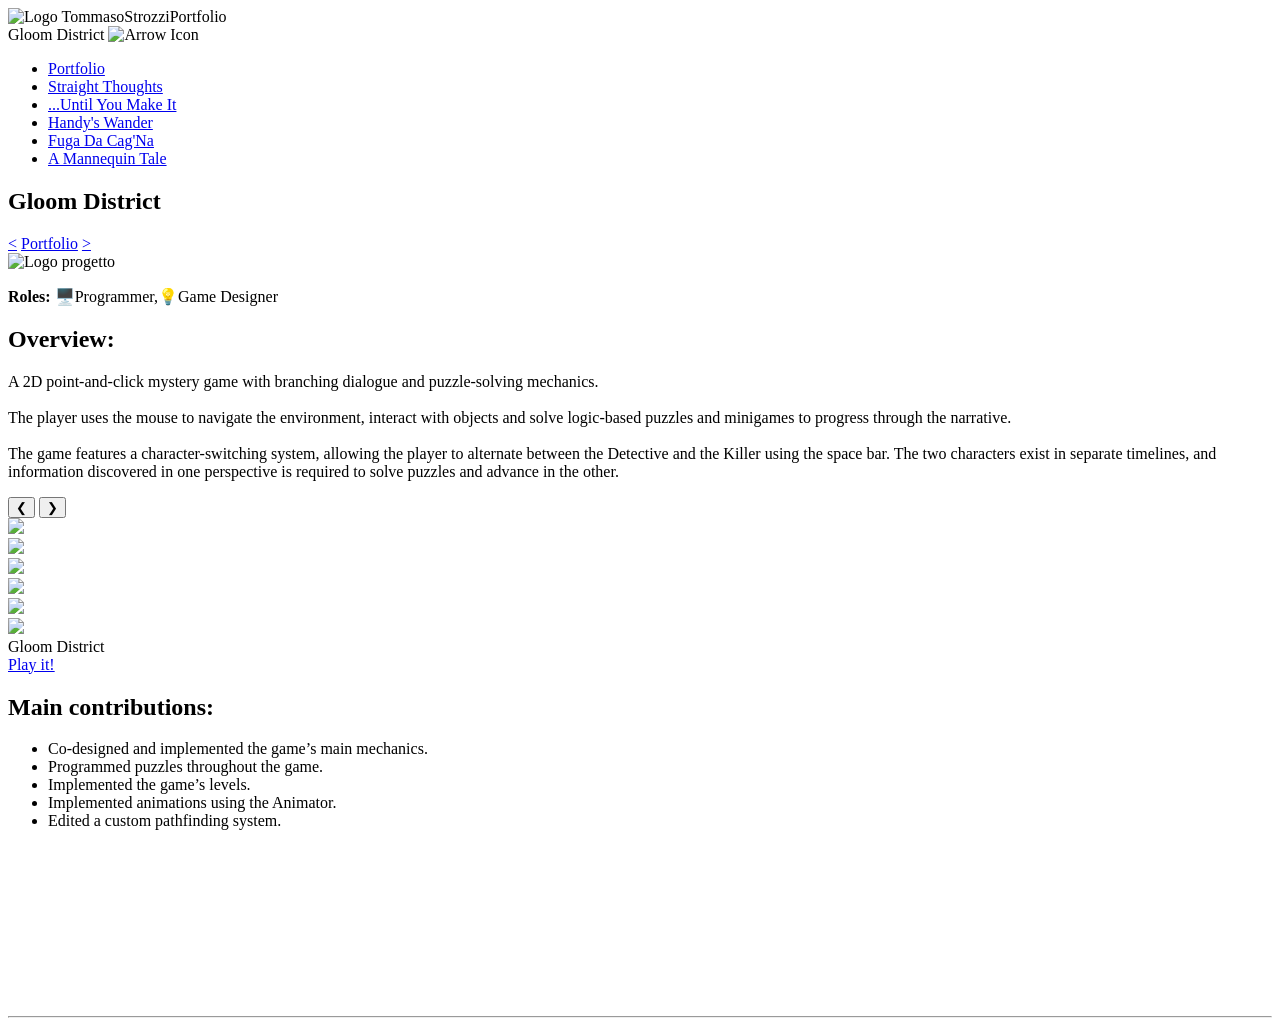
==== index.html @ a3986334 "portfolio 1.1" ====
<!DOCTYPE html>
<html lang="it">
<head>
    <meta charset="UTF-8">
    <meta name="viewport" content="width=device-width, initial-scale=1.0">

    <title>Gloom District</title>
    <link rel="stylesheet" href="css/projectstyle.css">
    <link rel="preconnect" href="https://fonts.googleapis.com">
    <link rel="preconnect" href="https://fonts.gstatic.com" crossorigin>
    <link href="https://fonts.googleapis.com/css2?family=Anonymous+Pro:wght@400;700&display=swap" rel="stylesheet">
    <link rel="icon" href="https://imgur.com/U4tnwDA.jpg" type="image/jpeg">
</head>

<body style="
  --color-bg: #ffffffff;
  --color-accent: #ffffff;
  --color-accent-dark: #cccccc;
  --color-text: #ffffff;
  --project-bg: #000000;
  --color-hero-text: #000000;

  --font-main: 'Anonymous Pro', sans-serif;
  --hero-image: url('https://i.imgur.com/hUgYOsC.jpg');
">
    <!-- HEADER -->
    <header class="header">
        <div class="logo">
            <img src="https://imgur.com/Wj6mNnL.jpg" alt="Logo" class="logo-img">
            TommasoStrozziPortfolio
        </div>
        <div class="menu">
            <span class="menu-title">
                Gloom District
                <img src="https://imgur.com/wrdDKF8.png" alt="Arrow Icon" class="menu-arrow">
            </span>
            <ul class="dropdown">
                <li><a href="index.html">Portfolio</a></li>
                <li><a href="straight-thoughts.html">Straight Thoughts</a></li>
                <li><a href="until-you-make-it.html">...Until You Make It</a></li>
                <li><a href="handys-wander.html">Handy's Wander</a></li>
                <li><a href="fuga-da-cagna.html">Fuga Da Cag'Na</a></li>
                <li><a href="a-mannequin-tale.html">A Mannequin Tale</a></li>
            </ul>
        </div>
    </header>

    <!-- HERO -->
    <section class="hero-spacer"></section>

    <section class="hero-banner">
        <div class="container">
            <div class="hero-content">
                <h1 class="hero-title">Gloom District</h1>

                <div class="hero-nav">
                    <a href="fuga-da-cagna.html">&#60;</a>
                    <a href="index.html">Portfolio</a>
                    <a href="straight-thoughts.html">&#62;</a>
                </div>

                <div class="roles-row">
                    <img src="https://imgur.com/ko8rBDe.jpg" alt="Logo progetto" class="roles-logo">
                    <p class="roles-text">
                        <strong>Roles:</strong>
                        🖥️Programmer,💡Game Designer
                    </p>
                </div>
            </div>
        </div>
    </section>

    <section class="project-section">
        <div class="container">

            <section class="overview-section">
                <h2 class="section-title">Overview:</h2>
                <p class="overview-text">
                    A 2D point-and-click mystery game with branching dialogue and puzzle-solving mechanics.
                    <br><br>
                    The player uses the mouse to navigate the environment, interact with objects and solve logic-based puzzles and minigames to progress through the narrative.
                    <br><br>
                    The game features a character-switching system, allowing the player to alternate between the Detective and the Killer using the space bar.
                    The two characters exist in separate timelines, and information discovered in one perspective is required to solve puzzles and advance in the other.
                </p>
            </section>

            <section class="content-preview">
                <div class="portfolio-content">
                    <div class="carousel-box">
                        <div class="carousel" id="portfolioCarousel">
                            <button class="carousel-arrow prev" id="prevSlide" aria-label="Immagine precedente">&#10094;</button>
                            <button class="carousel-arrow next" id="nextSlide" aria-label="Immagine successiva">&#10095;</button>

                            <div class="carousel-slide">
                                <img src="https://i.imgur.com/rjk9Ffn.jpg">
                            </div>
                            <div class="carousel-slide">
                                <img src="https://i.imgur.com/O6MrGcb.jpg">
                            </div>
                            <div class="carousel-slide">
                                <img src="https://i.imgur.com/TGSAowB.jpg">
                            </div>
                            <div class="carousel-slide">
                                <img src="https://i.imgur.com/hUgYOsC.jpg">
                            </div>
                            <div class="carousel-slide">
                                <img src="https://i.imgur.com/Z71lxHI.jpg">
                            </div>
                            <div class="carousel-slide">
                                <img src="https://i.imgur.com/9BQlKta.jpg">
                            </div>
                        </div>

                        <div class="carousel-caption" id="carouselCaption">Gloom District</div>

                        <div class="carousel-dots" id="carouselDots">
                            <span class="carousel-dot active" data-slide="0"></span>
                            <span class="carousel-dot" data-slide="1"></span>
                            <span class="carousel-dot" data-slide="2"></span>
                            <span class="carousel-dot" data-slide="3"></span>
                            <span class="carousel-dot" data-slide="4"></span>
                            <span class="carousel-dot" data-slide="5"></span>
                        </div>
                        <a href="https://samval.itch.io/gloom-district" class="play-btn" target="_blank">Play it!</a>
                    </div>

                    <div class="text-column">
                        <h2 class="contribution-title">Main contributions:</h2>
                        <ul class="contribution-list">
                            <li>Co-designed and implemented the game’s main mechanics.</li>
                            <li>Programmed puzzles throughout the game.</li>
                            <li>Implemented the game’s levels.</li>
                            <li>Implemented animations using the Animator.</li>
                            <li>Edited a custom pathfinding system.</li>
                        </ul>
                        <br />
                        <br />
                        <br />
                        <br />
                        <br />
                        <br />
                        <br />
                        <br />
                        <br />
                    </div>
                </div>
            </section>

            <hr class="section-divider">
        </div>
    </section>
    <script src="js/script.js"></script>
</body>
</html>
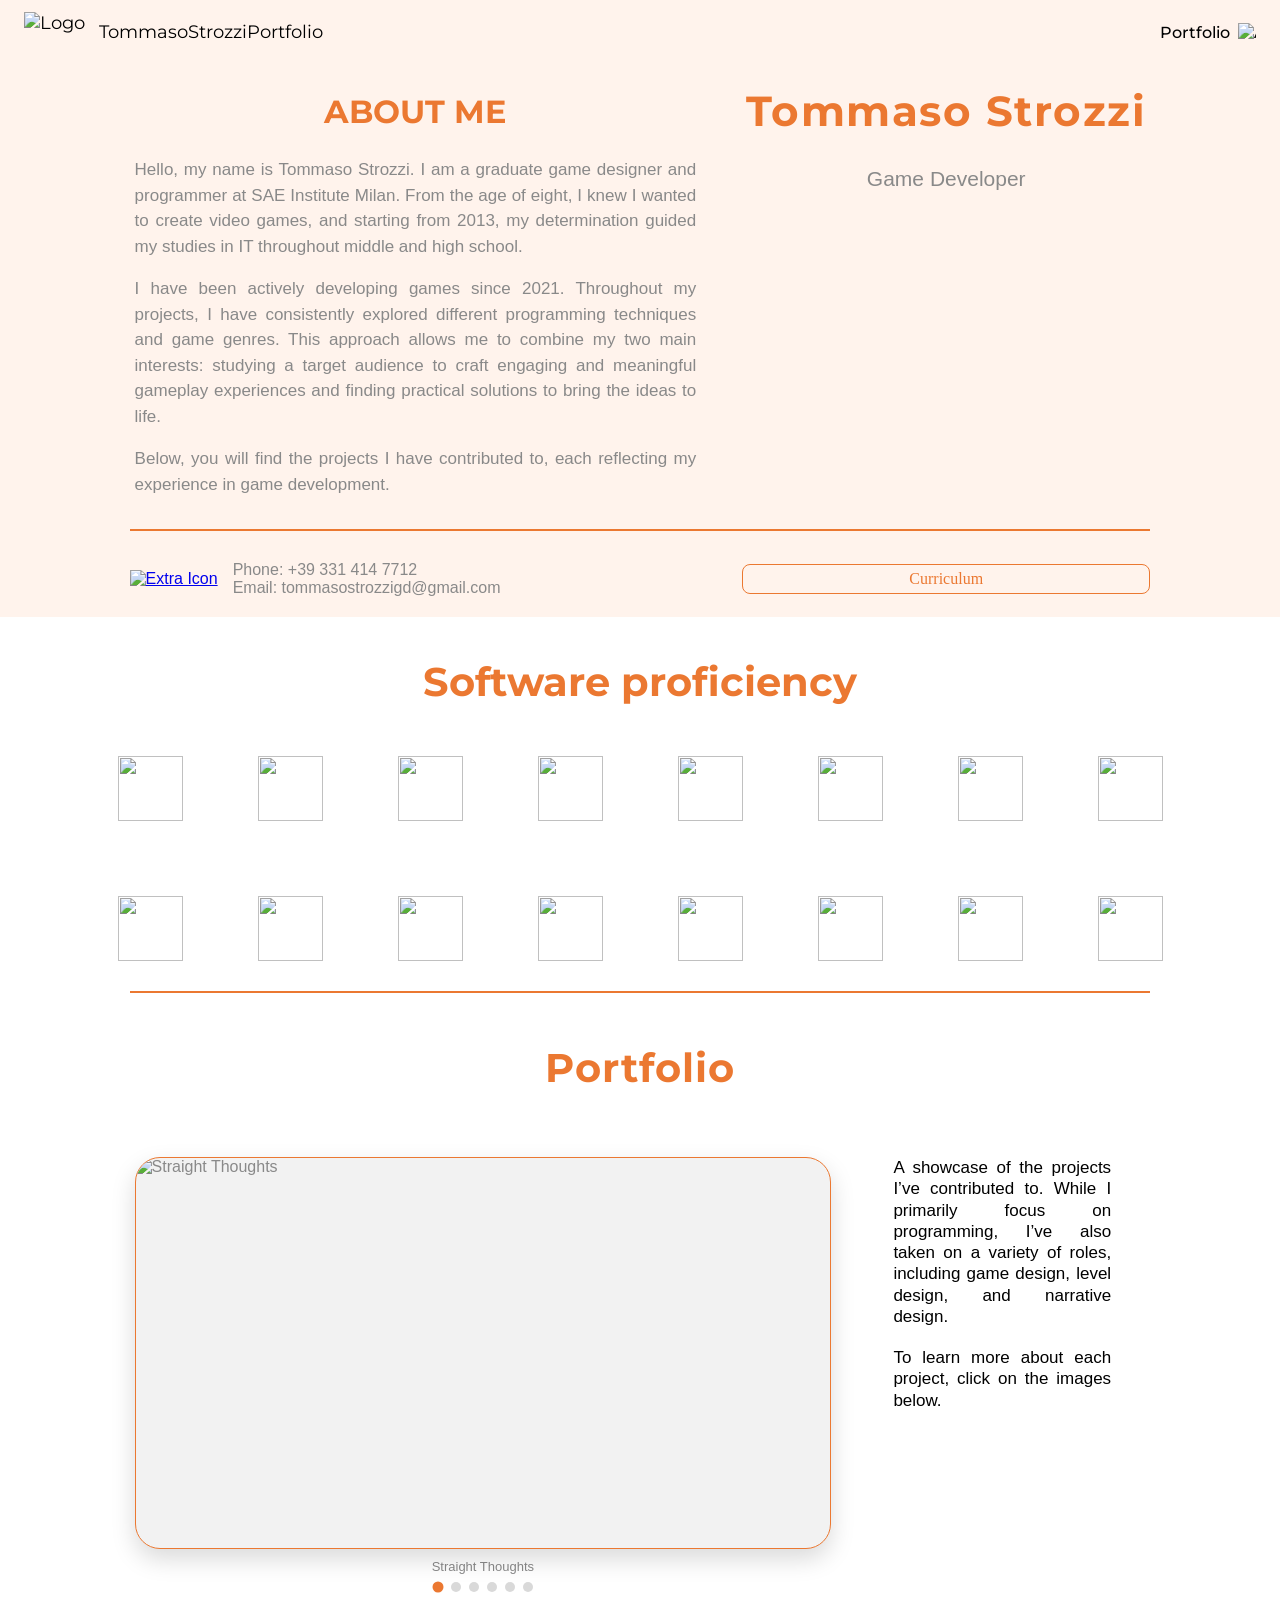
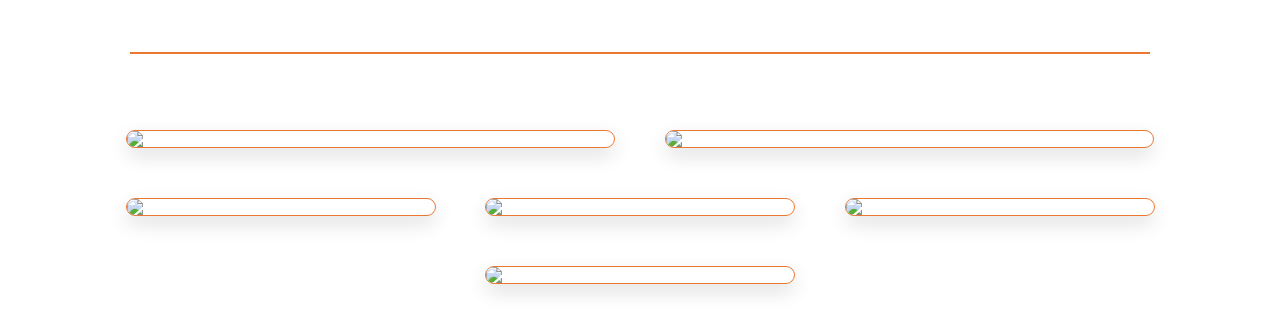
==== commit 46197012: "Portfolio 1.2" ====
--- a/index.html
+++ b/index.html
@@ -4,152 +4,208 @@
     <meta charset="UTF-8">
     <meta name="viewport" content="width=device-width, initial-scale=1.0">
 
-    <title>Gloom District</title>
-    <link rel="stylesheet" href="css/projectstyle.css">
-    <link rel="preconnect" href="https://fonts.googleapis.com">
-    <link rel="preconnect" href="https://fonts.gstatic.com" crossorigin>
-    <link href="https://fonts.googleapis.com/css2?family=Anonymous+Pro:wght@400;700&display=swap" rel="stylesheet">
+    <title>Portfolio</title>
+    <link rel="stylesheet" href="css/style.css">
+    <!-- FAVICON -->
     <link rel="icon" href="https://imgur.com/U4tnwDA.jpg" type="image/jpeg">
+
 </head>
-
-<body style="
-  --color-bg: #ffffffff;
-  --color-accent: #ffffff;
-  --color-accent-dark: #cccccc;
-  --color-text: #ffffff;
-  --project-bg: #000000;
-  --color-hero-text: #000000;
-
-  --font-main: 'Anonymous Pro', sans-serif;
-  --hero-image: url('https://i.imgur.com/hUgYOsC.jpg');
-">
-    <!-- HEADER -->
-    <header class="header">
-        <div class="logo">
-            <img src="https://imgur.com/Wj6mNnL.jpg" alt="Logo" class="logo-img">
-            TommasoStrozziPortfolio
+<body>
+
+<!-- HEADER -->
+<header class="header">
+    <div class="logo">
+        <img src="https://imgur.com/Wj6mNnL.jpg" alt="Logo" class="logo-img">
+        TommasoStrozziPortfolio
+    </div>
+    <div class="menu">
+    <span class="menu-title">
+        Portfolio 
+        <img src="https://imgur.com/wrdDKF8.png" alt="Arrow Icon" class="menu-arrow">
+    </span>
+    <ul class="dropdown">
+        <li><a href="straight-thoughts.html">Straight Thoughts</a></li>
+        <li><a href="a-mannequin-tale.html">A Mannequin Tale</a></li>
+        <li><a href="until-you-make-it.html">...Until You Make It</a></li>
+        <li><a href="handys-wander.html">Handy's Wander</a></li>
+        <li><a href="fuga-da-cagna.html">Fuga Da Cag'Na</a></li>
+        <li><a href="gloom-district.html">Gloom District</a></li>
+    </ul>
+    </div>
+</header>
+
+<div class="container">
+
+<!-- HERO (ABOUT + NOME) -->
+<section class="hero">
+
+    <div class="about">
+        <h2>ABOUT ME</h2>
+        <p>Hello, my name is Tommaso Strozzi. I am a graduate game designer and programmer at SAE Institute Milan. From the age of eight, I knew I wanted to create video games, and starting from 2013, my determination guided my studies in IT throughout middle and high school.</p>
+        <p>I have been actively developing games since 2021. Throughout my projects, I have consistently explored different programming techniques and game genres. This approach allows me to combine my two main interests: studying a target audience to craft engaging and meaningful gameplay experiences and finding practical solutions to bring the ideas to life.</p>
+        <p>Below, you will find the projects I have contributed to, each reflecting my experience in game development.</p>
+    </div>
+
+    <div class="title">
+        <h1>Tommaso Strozzi</h1>
+        <p>Game Developer</p>
+    </div>
+
+</section>
+
+<hr>
+
+<!-- CONTACT -->
+<section class="contact">
+    <div class="info-wrapper">
+        <a href="https://tommasostrozzi.itch.io/" target="_blank">
+            <img src="https://i.imgur.com/PBfVONL.png" alt="Extra Icon" class="extra-icon">
+        </a>
+        <div class="info">
+            <p>Phone: +39 331 414 7712</p>
+            <p>Email: tommasostrozzigd@gmail.com</p>
         </div>
-        <div class="menu">
-            <span class="menu-title">
-                Gloom District
-                <img src="https://imgur.com/wrdDKF8.png" alt="Arrow Icon" class="menu-arrow">
-            </span>
-            <ul class="dropdown">
-                <li><a href="index.html">Portfolio</a></li>
-                <li><a href="straight-thoughts.html">Straight Thoughts</a></li>
-                <li><a href="until-you-make-it.html">...Until You Make It</a></li>
-                <li><a href="handys-wander.html">Handy's Wander</a></li>
-                <li><a href="fuga-da-cagna.html">Fuga Da Cag'Na</a></li>
-                <li><a href="a-mannequin-tale.html">A Mannequin Tale</a></li>
-            </ul>
-        </div>
-    </header>
-
-    <!-- HERO -->
-    <section class="hero-spacer"></section>
-
-    <section class="hero-banner">
-        <div class="container">
-            <div class="hero-content">
-                <h1 class="hero-title">Gloom District</h1>
-
-                <div class="hero-nav">
-                    <a href="fuga-da-cagna.html">&#60;</a>
-                    <a href="index.html">Portfolio</a>
-                    <a href="straight-thoughts.html">&#62;</a>
-                </div>
-
-                <div class="roles-row">
-                    <img src="https://imgur.com/ko8rBDe.jpg" alt="Logo progetto" class="roles-logo">
-                    <p class="roles-text">
-                        <strong>Roles:</strong>
-                        🖥️Programmer,💡Game Designer
+    </div>
+    <button type="button" class="btn" onclick="window.open('https://www.canva.com/design/DAHB-KbUpYU/EriIfGBpckZgc5C_2T61RA/edit', '_blank')">Curriculum</button>
+</section>
+</div>
+
+<!-- PROFICIENCY + PORTFOLIO PREVIEW -->
+<section class="showcase-section">
+    <div class="container">
+
+        <!-- SOFTWARE PROFICIENCY -->
+        <section class="proficiency-wrapper">
+            <h2>Software proficiency</h2>
+<div class="software-grid">
+    <div class="software-item"><img src="https://imgur.com/SobCmo3.jpg"></div>
+    <div class="software-item"><img src="https://imgur.com/9OCnE5k.jpg"></div>
+    <div class="software-item"><img src="https://imgur.com/mGt4plV.jpg"></div>
+    <div class="software-item"><img src="https://imgur.com/gzz605h.jpg"></div>
+    <div class="software-item"><img src="https://imgur.com/atza0LQ.jpg"></div>
+    <div class="software-item"><img src="https://imgur.com/XhyucYa.jpg"></div>
+    <div class="software-item"><img src="https://imgur.com/hj8KuQq.jpg"></div>
+    <div class="software-item"><img src="https://imgur.com/LyFRQ27.jpg"></div>
+    <div class="software-item"><img src="https://imgur.com/cdZ3ejl.jpg"></div>
+    <div class="software-item"><img src="https://imgur.com/PhWpWCd.jpg"></div>
+    <div class="software-item"><img src="https://imgur.com/cA5sp1x.jpg"></div>
+    <div class="software-item"><img src="https://imgur.com/nZWtDfv.jpg"></div>
+    <div class="software-item"><img src="https://imgur.com/VcpCajP.jpg"></div>
+    <div class="software-item"><img src="https://imgur.com/g529Vpq.jpg"></div>
+    <div class="software-item"><img src="https://imgur.com/zBv4JJO.jpg"></div>
+    <div class="software-item"><img src="https://imgur.com/mkTwenv.jpg"></div>
+</div>
+            <hr>
+        </section>
+
+        <!-- PORTFOLIO -->
+        <section class="portfolio-preview">
+            <h2>Portfolio</h2>
+            <div class="portfolio-content">
+            <div class="carousel-box">
+                <div class="carousel" id="portfolioCarousel">
+
+                    <button class="carousel-arrow prev" id="prevSlide" aria-label="Immagine precedente">&#10094;</button>
+                    <button class="carousel-arrow next" id="nextSlide" aria-label="Immagine successiva">&#10095;</button>
+
+                    <div class="carousel-slide active" data-title="Straight Thoughts">
+                        <img src="https://imgur.com/bkBcpZp.jpg" alt="Straight Thoughts">
+                    </div>
+
+                    <div class="carousel-slide" data-title="A Mannequin Tale">
+                        <img src="https://imgur.com/KrLvsUf.jpg" alt="A Mannequin Tale">
+                    </div>
+
+                    <div class="carousel-slide" data-title="...Until You Make It">
+                        <img src="https://imgur.com/hx2s975.jpg" alt="Until You Make It">
+                    </div>
+
+                    <div class="carousel-slide" data-title="Handy's Wander">
+                        <img src="https://imgur.com/lQjYgDw.jpg" alt="Handy's Wander">
+                    </div>
+
+                    <div class="carousel-slide" data-title="Fuga Da Cag'Na">
+                        <img src="https://imgur.com/gMr8r0L.jpg" alt="Fuga Da Cag'Na">
+                    </div>
+
+                    <div class="carousel-slide" data-title="Gloom District">
+                        <img src="https://imgur.com/O6MrGcb.jpg" alt="Gloom District">
+                    </div>
+                </div>
+                    <div class="carousel-caption" id="carouselCaption">Project Placeholder 1</div>
+                    <div class="carousel-dots" id="carouselDots">
+                        <span class="carousel-dot active" data-slide="0"></span>
+                        <span class="carousel-dot" data-slide="1"></span>
+                        <span class="carousel-dot" data-slide="2"></span>
+                        <span class="carousel-dot" data-slide="3"></span>
+                        <span class="carousel-dot" data-slide="4"></span>
+                        <span class="carousel-dot" data-slide="5"></span>
+                    </div>
+                </div>
+
+                <div class="portfolio-text">
+                    <p>
+                        A showcase of the projects I’ve contributed to. While I primarily focus on programming, I’ve also taken on a variety of roles, including game design, level design, and narrative design.
                     </p>
+                    <p>
+                        To learn more about each project, click on the images below.
+                    </p>
                 </div>
             </div>
-        </div>
-    </section>
-
-    <section class="project-section">
-        <div class="container">
-
-            <section class="overview-section">
-                <h2 class="section-title">Overview:</h2>
-                <p class="overview-text">
-                    A 2D point-and-click mystery game with branching dialogue and puzzle-solving mechanics.
-                    <br><br>
-                    The player uses the mouse to navigate the environment, interact with objects and solve logic-based puzzles and minigames to progress through the narrative.
-                    <br><br>
-                    The game features a character-switching system, allowing the player to alternate between the Detective and the Killer using the space bar.
-                    The two characters exist in separate timelines, and information discovered in one perspective is required to solve puzzles and advance in the other.
-                </p>
-            </section>
-
-            <section class="content-preview">
-                <div class="portfolio-content">
-                    <div class="carousel-box">
-                        <div class="carousel" id="portfolioCarousel">
-                            <button class="carousel-arrow prev" id="prevSlide" aria-label="Immagine precedente">&#10094;</button>
-                            <button class="carousel-arrow next" id="nextSlide" aria-label="Immagine successiva">&#10095;</button>
-
-                            <div class="carousel-slide">
-                                <img src="https://i.imgur.com/rjk9Ffn.jpg">
-                            </div>
-                            <div class="carousel-slide">
-                                <img src="https://i.imgur.com/O6MrGcb.jpg">
-                            </div>
-                            <div class="carousel-slide">
-                                <img src="https://i.imgur.com/TGSAowB.jpg">
-                            </div>
-                            <div class="carousel-slide">
-                                <img src="https://i.imgur.com/hUgYOsC.jpg">
-                            </div>
-                            <div class="carousel-slide">
-                                <img src="https://i.imgur.com/Z71lxHI.jpg">
-                            </div>
-                            <div class="carousel-slide">
-                                <img src="https://i.imgur.com/9BQlKta.jpg">
-                            </div>
-                        </div>
-
-                        <div class="carousel-caption" id="carouselCaption">Gloom District</div>
-
-                        <div class="carousel-dots" id="carouselDots">
-                            <span class="carousel-dot active" data-slide="0"></span>
-                            <span class="carousel-dot" data-slide="1"></span>
-                            <span class="carousel-dot" data-slide="2"></span>
-                            <span class="carousel-dot" data-slide="3"></span>
-                            <span class="carousel-dot" data-slide="4"></span>
-                            <span class="carousel-dot" data-slide="5"></span>
-                        </div>
-                        <a href="https://samval.itch.io/gloom-district" class="play-btn" target="_blank">Play it!</a>
-                    </div>
-
-                    <div class="text-column">
-                        <h2 class="contribution-title">Main contributions:</h2>
-                        <ul class="contribution-list">
-                            <li>Co-designed and implemented the game’s main mechanics.</li>
-                            <li>Programmed puzzles throughout the game.</li>
-                            <li>Implemented the game’s levels.</li>
-                            <li>Implemented animations using the Animator.</li>
-                            <li>Edited a custom pathfinding system.</li>
-                        </ul>
-                        <br />
-                        <br />
-                        <br />
-                        <br />
-                        <br />
-                        <br />
-                        <br />
-                        <br />
-                        <br />
-                    </div>
-                </div>
-            </section>
-
-            <hr class="section-divider">
-        </div>
-    </section>
-    <script src="js/script.js"></script>
+        </section>
+        <hr>
+    </div>
+</section>
+
+
+<!-- CARD GRID (IL TUO CODICE) -->
+<section class="projects">
+    <div class="container">
+        <div class="card-grid">
+            <a href="straight-thoughts.html" class="card-wrapper" id="card1">
+                <div class="card">
+                    <img src="https://i.imgur.com/sKCJzOC.jpg">
+                    <div class="overlay"><span>Straight Thoughts</span></div>
+                </div>
+            </a>
+
+            <a href="a-mannequin-tale.html" class="card-wrapper" id="card2">
+                <div class="card">
+                    <img src="https://imgur.com/twYCfCp.jpg">
+                    <div class="overlay"><span>A Mannequin Tale</span></div>
+                </div>
+            </a>
+
+            <a href="until-you-make-it.html" class="card-wrapper" id="card3">
+                <div class="card">
+                    <img src="https://imgur.com/hgKmGvb.jpg">
+                    <div class="overlay"><span>...Until You Make It</span></div>
+                </div>
+            </a>
+
+            <a href="handys-wander.html" class="card-wrapper" id="card4">
+                <div class="card">
+                    <img src="https://imgur.com/h1tvdya.jpg">
+                    <div class="overlay"><span>Handy's Wander</span></div>
+                </div>
+            </a>
+
+            <a href="fuga-da-cagna.html" class="card-wrapper" id="card5">
+                <div class="card">
+                    <img src="https://imgur.com/I3Fe5hu.jpg">
+                    <div class="overlay"><span>Fuga Da Cag'Na</span></div>
+                </div>
+            </a>
+
+            <a href="gloom-district.html" class="card-wrapper" id="card6">
+                <div class="card">
+                    <img src="https://imgur.com/EGKHF50.jpg">
+                    <div class="overlay"><span>Gloom District</span></div>
+                </div>
+            </a>
+        </div>    
+    </div>
+</section>
+<script src="js/script.js"></script>
 </body>
 </html>
--- a/css/style.css
+++ b/css/style.css
@@ -0,0 +1,968 @@
+﻿/* -------------------- IMPORT FONT -------------------- */
+@import url('https://fonts.googleapis.com/css2?family=Montserrat:wght@600;700&family=Poppins:wght@300;400;500&display=swap');
+
+html, body {
+    padding-top: 20px;
+    background: #FFF3EC;
+    font-family: 'Poppins', sans-serif;
+    color: #898989;
+}
+
+/* -------------------- HEADER -------------------- */
+.header {
+    display: flex;
+    justify-content: space-between;
+    align-items: center;
+    font-family: 'Montserrat', sans-serif;
+    padding: 12px 30px 8px 30px;
+    background: #FFF3EC;
+    font-size: 20px;
+    position: fixed;
+    top: 0;
+    left: 0;
+    width: 100%;
+    z-index: 2000;
+    box-sizing: border-box;
+}
+
+/* -------------------- LOGO -------------------- */
+.logo {
+    display: flex;
+    align-items: center;
+    gap: 16px;
+    font-size: 20px;
+    font-weight: normal;
+    color: #000000;
+}
+
+.logo-img {
+    height: 40px;
+    width: auto;
+}
+
+/* -------------------- MENU -------------------- */
+.menu {
+    position: relative;
+    z-index: 1100;
+    display: inline-flex;
+    justify-content: center;
+    flex-direction: column;
+    align-items: center;
+    text-align: center;
+}
+
+.menu-title {
+    display: inline-flex;
+    align-items: center;
+    justify-content: center;
+    gap: 8px;
+    font-weight: 500;
+    font-size: 18px;
+    color: #000000;
+    cursor: pointer;
+    transition: color 0.3s ease;
+    text-align: center;
+    white-space: nowrap;
+}
+
+.menu:hover .menu-title {
+    font-weight: 500; 
+    color: #ffffff;
+}
+
+.menu .dropdown {
+    display: none;
+    position: absolute;
+    top: 100%;
+    transform: translateX(10%);
+    background-color: #EB7831;
+    list-style: none;
+    margin: 0;
+    padding: 0;
+    border-radius: 10px;
+    min-width: 240px;
+    overflow: hidden;
+    z-index: 1200;
+    box-shadow: 0 8px 20px rgba(0, 0, 0, 0.18);
+    text-align: center;
+}
+
+    .menu .dropdown li {
+        padding: 0;
+    }
+
+        .menu .dropdown li a {
+            color: #ffffff;
+            text-decoration: none;
+            display: block;
+            width: 100%;
+            padding: 11px 20px; 
+            box-sizing: border-box;
+            transition: background 0.3s ease, color 0.3s ease;
+            text-align: center;
+            white-space: nowrap; 
+            font-weight: 500;
+        }
+
+        .menu .dropdown li:hover a {
+            background-color: #9C6F1A;
+            color: #000000;
+            font-weight: 700;
+        }
+
+.menu:hover .dropdown {
+    display: block;
+}
+
+.menu-arrow {
+    width: 18px;
+    height: 18px;
+    object-fit: contain;
+    display: inline-block;
+    transition: transform 0.3s ease, filter 0.3s ease;
+
+}
+
+.menu:hover .menu-arrow {
+    transform: rotate(180deg);
+    filter: brightness(0) invert(1);
+}
+
+/* -------------------- HERO -------------------- */
+.hero {
+    display: flex;
+    justify-content: space-between;
+    padding: 20px 40px 0px 40px;
+}
+
+/* -------------------- ABOUT -------------------- */
+.about {
+    width: 56%;
+    padding: 5px;
+    align-items: center;
+}
+
+    .about h2 {
+        text-align: center;
+        color: #EB7831;
+        font-family: 'Montserrat', sans-serif;
+        font-size: 32px;
+    }
+
+    .about p {
+        text-align: justify;
+        font-size: 16px;
+        line-height: 1.5;
+    }
+
+/* -------------------- TITLE -------------------- */
+.title {
+    width: 40%;
+    text-align: center;
+    display: flex;
+    flex-direction: column;
+    padding: 25px 0px 0px 0px;
+}
+
+    .title h1 {
+        color: #EB7831;
+        font-family: 'Montserrat', sans-serif;
+        font-size: 48px;
+        letter-spacing: 1.5px;
+        margin: 0;
+    }
+
+    .title p {
+        font-family: 'Poppins', sans-serif;
+        font-size: 24px;
+        margin-top: 30px;
+    }
+
+/* -------------------- CONTACT -------------------- */
+.contact {
+    display: flex;
+    justify-content: space-between;
+    align-items: center;
+    padding: 20px 40px;
+    font-size: 16px;
+}
+
+    .contact p {
+        margin: 0px 0;
+    }
+
+.info-wrapper {
+    display: flex;
+    align-items: center;
+    gap: 15px;
+}
+
+    .info-wrapper a {
+        display: inline-block;
+    }
+
+.extra-icon {
+    height: 65px;
+    width: auto;
+    transition: transform 0.3s ease;
+    cursor: pointer;
+}
+
+    .extra-icon:hover {
+        transform: scale(1.2);
+    }
+
+.btn {
+    font-size: 16px;
+    width: 40%;
+    padding: 5px 30px;
+    border: 1px solid #EB7831;
+    background: transparent;
+    color: #EB7831;
+    font-family: 'Poppins';
+    cursor: pointer;
+    transition: 0.3s;
+    border-radius: 8px;
+}
+
+    .btn:hover {
+        background: #EB7831;
+        color: white;
+    }
+
+/* -------------------- SHOWCASE SECTION -------------------- */
+.showcase-section {
+    background: white;
+    padding: 0px 0 30px 0;
+}
+
+    .showcase-section h2 {
+        text-align: center;
+        color: #EB7831;
+        font-family: 'Montserrat', sans-serif;
+        font-size: 32px;
+        margin: 0 0 30px 0;
+    }
+
+/* -------------------- PROFICIENCY -------------------- */
+.proficiency-wrapper h2 {
+    text-align: center;
+    color: #EB7831;
+    font-family: 'Montserrat', sans-serif;
+    font-size: 40px;
+    margin: 0;
+    padding: 40px 0 20px 0;
+}
+
+.software-grid {
+    display: grid;
+    grid-template-columns: repeat(8, 65px);
+    justify-content: center;
+    gap: 75px;
+    margin: 30px;
+}
+
+.software-item {
+    width: 65px;
+    height: 65px;
+    display: flex;
+    align-items: center;
+    justify-content: center;
+}
+
+    .software-item img {
+        width: 65px;
+        height: 65px;
+        object-fit: contain;
+        display: block;
+    }
+
+/* -------------------- PORTFOLIO -------------------- */
+.portfolio-preview h2 {
+    text-align: center;
+    color: #EB7831;
+    font-family: 'Montserrat', sans-serif;
+    font-size: 40px;
+    letter-spacing: 1px;
+    padding: 40px 0 35px 0;
+}
+
+.portfolio-content {
+    display: grid;
+    grid-template-columns: 2.5fr 0.825fr;
+    align-items: flex-start;
+    width: 95%;
+    padding-left: 45px;
+    padding-bottom: 50px;
+}
+
+/* -------------------- CAROUSEL -------------------- */
+.carousel-box {
+    width: 95%;
+    display: flex;
+    flex-direction: column;
+    align-items: center;
+    justify-content: flex-end;
+}
+
+.carousel {
+    position: relative;
+    width: 100%;
+    aspect-ratio: 16 / 9;
+    overflow: hidden;
+    border: 1px solid #EB7831;
+    border-radius: 25px;
+    box-shadow: 0 10px 25px rgba(0,0,0,0.15);
+    background: #f2f2f2;
+}
+
+.carousel-slide {
+    position: absolute;
+    inset: 0;
+    opacity: 0;
+    transition: opacity 0.8s ease-in-out;
+}
+
+    .carousel-slide.active {
+        opacity: 1;
+        z-index: 1;
+    }
+
+    .carousel-slide img {
+        width: 100%;
+        height: 100%;
+        object-fit: cover;
+        display: block;
+    }
+
+.carousel-caption {
+    text-align: center;
+    font-size: 13px;
+    margin-top: 10px;
+    color: #898989;
+}
+
+.carousel-dots {
+    display: flex;
+    justify-content: center;
+    gap: 8px;
+    margin-top: 8px;
+}
+
+.carousel-dot {
+    width: 10px;
+    height: 10px;
+    border-radius: 50%;
+    background: #D9D9D9;
+    cursor: pointer;
+    transition: background 0.3s ease, transform 0.3s ease;
+}
+
+    .carousel-dot.active {
+        background: #EB7831;
+        transform: scale(1.1);
+    }
+
+.carousel-arrow {
+    position: absolute;
+    top: 50%;
+    transform: translateY(-50%);
+    z-index: 3;
+    width: 44px;
+    height: 44px;
+    border: none;
+    border-radius: 50%;
+    background: rgba(255, 243, 236, 0.88);
+    color: #EB7831;
+    font-size: 28px;
+    line-height: 1;
+    cursor: pointer;
+    transition: background 0.3s ease, color 0.3s ease, transform 0.3s ease, opacity 0.3s ease;
+    opacity: 0;
+    pointer-events: none;
+}
+
+.carousel-box:hover .carousel-arrow {
+    opacity: 1;
+    pointer-events: auto;
+}
+
+    .carousel-arrow:hover {
+        background: #EB7831;
+        color: white;
+    }
+
+    .carousel-arrow.prev {
+        left: 14px;
+    }
+
+    .carousel-arrow.next {
+        right: 14px;
+    }
+
+/* -------------------- PORTFOLIO TEXT -------------------- */
+.portfolio-text {
+    width: 90%;
+    display: flex;
+    flex-direction: column;
+    justify-content: flex-start;
+    align-items: flex-start;
+}
+
+    .portfolio-text p {
+        margin-top: 0;
+        margin-bottom: 20px;
+        text-align: justify;
+        font-size: 19px;
+        line-height: 1.25;
+        color: #000000;
+    }
+
+/* -------------------- RESPONSIVE -------------------- */
+@media (max-width: 1200px) {
+    .software-grid {
+        grid-template-columns: repeat(6, 1fr);
+    }
+}
+
+@media (max-width: 900px) {
+    .container {
+        width: 88%;
+    }
+
+    .portfolio-content {
+        grid-template-columns: 1fr;
+    }
+
+    .software-grid {
+        grid-template-columns: repeat(4, 1fr);
+    }
+}
+
+@media (max-width: 600px) {
+    .software-grid {
+        grid-template-columns: repeat(3, 1fr);
+    }
+
+    .showcase-section h2 {
+        font-size: 26px;
+    }
+}
+
+/* -------------------- CARD -------------------- */
+.card-wrapper {
+    display: block;
+    padding: 16px;
+    text-decoration: none;
+}
+
+.card {
+    position: relative;
+    width: 100%;
+    overflow: hidden;
+    border-radius: 25px;
+    border: 1px solid #EB7831;
+    box-shadow: 0 8px 20px rgba(0,0,0,0.12);
+    transition: transform 0.3s ease;
+    container-type: inline-size;
+}
+
+    .card img {
+        width: 100%;
+        height: auto;
+        display: block;
+        transition: transform 0.4s ease, filter 0.4s ease;
+    }
+
+.overlay {
+    position: absolute;
+    inset: 0;
+    background: rgba(255,243,236,0);
+    display: flex;
+    justify-content: center;
+    align-items: center;
+    transition: background 0.4s ease;
+    padding: 16px;
+    text-align: center;
+}
+
+    .overlay span {
+        color: #EB7831;
+        font-size: 26px;
+        font-family: 'Montserrat', sans-serif;
+        font-weight: 700;
+        letter-spacing: clamp(1px, 0.35cqw, 2px);
+        line-height: 1.15;
+        text-transform: uppercase;
+        opacity: 0;
+        transition: opacity 0.4s ease;
+        text-align: center;
+    }
+
+.card:hover {
+    transform: translateY(-6px);
+}
+
+    .card:hover img {
+        transform: scale(1.08);
+        filter: brightness(0.85);
+    }
+
+    .card:hover .overlay {
+        background: rgba(255,243,236,0.9);
+    }
+
+        .card:hover .overlay span {
+            opacity: 1;
+        }
+/* -------------------- GRID -------------------- */
+.card-grid {
+    display: grid;
+    grid-template-columns: repeat(6, 1fr);
+    gap: 20px;
+    padding: 20px;
+}
+
+#card1, #card2 {
+    grid-column: span 3;
+}
+
+#card3, #card4, #card5 {
+    grid-column: span 2;
+}
+
+#card6 {
+    grid-column: 3 / span 2;
+}
+
+/* -------------------- PROJECTS -------------------- */
+.projects {
+    background: white;
+    padding-top: 0px;
+}
+
+.container {
+    width: 64%;
+    margin: 0 auto;
+}
+
+hr {
+    border: none;
+    border-top: 2px solid #EB7831;
+    margin: 10px 40px;
+}
+
+/* -------------------- FIX GENERALI -------------------- */
+* {
+    box-sizing: border-box;
+}
+
+body {
+    margin: 0;
+}
+
+img {
+    max-width: 100%;
+    height: auto;
+}
+
+.card-wrapper {
+    display: block;
+    padding: 16px;
+    text-decoration: none;
+}
+
+/* =========================================
+   2) DESKTOP INTERMEDIO
+   1910 -> 1024
+   ========================================= */
+@media (max-width: 1910px) {
+    .container {
+        width: min(86%, 1200px);
+    }
+
+    .header {
+        padding: 12px 24px 8px 24px;
+    }
+
+    .logo {
+        gap: 14px;
+        font-size: clamp(18px, 1vw, 20px);
+    }
+
+    .menu-title {
+        font-size: clamp(16px, 0.95vw, 18px);
+    }
+
+    .title h1,
+    .hero-title {
+        font-size: clamp(42px, 3vw, 48px);
+    }
+
+    .title p {
+        font-size: clamp(21px, 1.6vw, 24px);
+    }
+
+    .about p,
+    .portfolio-text p,
+    .overview-text,
+    .overview-quote,
+    .contribution-list li {
+        font-size: clamp(17px, 1.05vw, 19px);
+    }
+
+    .portfolio-content {
+        gap: clamp(20px, 2vw, 28px);
+    }
+
+    .card-grid {
+        gap: 18px;
+    }
+
+    .overlay {
+        padding: 16px;
+    }
+
+        .overlay span {
+            font-size: clamp(12px, 6cqw, 25px);
+            letter-spacing: 1px;
+            text-align: center;
+            padding: 0 12px;
+        }
+}
+
+/* -------------------- TABLET -------------------- */
+@media (max-width: 1024px) {
+    .container {
+        width: 88%;
+        align-items: center;
+    }
+
+    .carousel-box {
+        width: 100%;
+    }
+
+    .hero {
+        gap: 30px;
+    }
+
+    .title h1 {
+        font-size: 40px;
+    }
+
+    .title p {
+        font-size: 22px;
+    }
+
+    .software-grid {
+        grid-template-columns: repeat(4, 65px);
+        gap: 35px;
+    }
+    /* PORTFOLIO */
+    .portfolio-content {
+        display: flex;
+        flex-direction: column;
+        width: 100%;
+        padding-left: 0;
+        padding-bottom: 30px;
+        gap: 20px;
+    }
+
+    .portfolio-text {
+        width: 100%;
+        align-items: center;
+    }
+
+        .portfolio-text p {
+            text-align: center;
+        }
+
+    .card-grid {
+        grid-template-columns: repeat(2, 1fr);
+    }
+
+    #card1, #card2, #card3, #card4, #card5, #card6 {
+        grid-column: span 1;
+    }
+}
+
+/* -------------------- MOBILE -------------------- */
+@media (max-width: 768px) {
+    html, body {
+        padding-top: 0;
+    }
+
+    body {
+        background: #FFF3EC;
+    }
+
+    .container {
+        width: 92%;
+    }
+
+    /* HEADER */
+    .header {
+        position: static;
+        flex-direction: column;
+        gap: 12px;
+        padding: 18px 16px 14px 16px;
+        text-align: center;
+    }
+
+    .logo {
+        justify-content: center;
+        gap: 10px;
+        font-size: 17px;
+        flex-wrap: wrap;
+    }
+
+    .logo-img {
+        height: 34px;
+    }
+
+    .menu {
+        width: 100%;
+    }
+
+    .menu-title {
+        font-size: 16px;
+    }
+
+    .menu .dropdown {
+        position: static;
+        transform: none;
+        margin-top: 8px;
+        min-width: unset;
+        width: 100%;
+        border-radius: 12px;
+    }
+
+    /* HERO */
+    .hero {
+        display: flex;
+        flex-direction: column;
+        padding: 20px 0 0 0;
+        gap: 12px;
+    }
+
+    .title {
+        order: 1;
+        width: 100%;
+        padding: 0;
+        text-align: center;
+    }
+
+        .title h1 {
+            font-size: 34px;
+            line-height: 1.1;
+            letter-spacing: 1px;
+        }
+
+        .title p {
+            margin-top: 10px;
+            font-size: 20px;
+        }
+
+    .about {
+        order: 2;
+        width: 100%;
+        padding: 0;
+    }
+
+        .about h2 {
+            font-size: 26px;
+            margin-bottom: 14px;
+        }
+
+        .about p {
+            font-size: 15px;
+            line-height: 1.7;
+            text-align: left;
+        }
+
+    /* CONTACT */
+    .contact {
+        flex-direction: column;
+        align-items: center;
+        text-align: center;
+        gap: 18px;
+        padding: 18px 0 24px 0;
+    }
+
+    .info-wrapper {
+        flex-direction: column;
+        gap: 12px;
+    }
+
+    .extra-icon {
+        height: 72px;
+    }
+
+    .info {
+        text-align: center;
+    }
+
+        .info p {
+            font-size: 15px;
+            line-height: 1.6;
+        }
+
+    .btn {
+        width: 100%;
+        max-width: 280px;
+        padding: 12px 20px;
+        font-size: 16px;
+    }
+
+    /* SECTIONS */
+    .showcase-section,
+    .projects {
+        padding-top: 0;
+    }
+
+        .showcase-section h2,
+        .proficiency-wrapper h2,
+        .portfolio-preview h2 {
+            font-size: 28px;
+            padding: 24px 0 18px 0;
+            margin-bottom: 10px;
+        }
+
+    hr {
+        margin: 12px 0;
+    }
+
+    /* SOFTWARE GRID */
+    .software-grid {
+        grid-template-columns: repeat(3, 1fr);
+        gap: 22px;
+        margin: 24px 0;
+        justify-items: center;
+    }
+
+    .software-item,
+    .software-item img {
+        width: 58px;
+        height: 58px;
+    }
+
+    .carousel-box {
+        width: 100%;
+    }
+
+    .carousel {
+        border-radius: 18px;
+    }
+
+    .carousel-caption {
+        font-size: 14px;
+        margin-top: 12px;
+    }
+
+    .carousel-dots {
+        margin-top: 10px;
+    }
+
+    .carousel-arrow {
+        opacity: 1;
+        pointer-events: auto;
+        width: 38px;
+        height: 38px;
+        font-size: 22px;
+    }
+
+        .carousel-arrow.prev {
+            left: 8px;
+        }
+
+        .carousel-arrow.next {
+            right: 8px;
+        }
+
+    .portfolio-text {
+        width: 100%;
+        align-items: center;
+    }
+
+        .portfolio-text p {
+            font-size: 16px;
+            line-height: 1.6;
+            text-align: left;
+            margin-bottom: 14px;
+        }
+
+    /* CARDS */
+    .card-grid {
+        grid-template-columns: 1fr;
+        gap: 18px;
+        padding: 10px 0 30px 0;
+    }
+
+    #card1, #card2, #card3, #card4, #card5, #card6 {
+        grid-column: auto;
+    }
+
+    .card {
+        border-radius: 18px;
+    }
+
+    .overlay span {
+        font-size: 20px;
+        letter-spacing: 1px;
+        text-align: center;
+        padding: 0 12px;
+    }
+}
+
+/* -------------------- SMALL MOBILE -------------------- */
+@media (max-width: 480px) {
+    .logo {
+        font-size: 15px;
+    }
+
+    .title h1 {
+        font-size: 29px;
+    }
+
+    .title p {
+        font-size: 18px;
+    }
+
+    .about h2,
+    .showcase-section h2,
+    .proficiency-wrapper h2,
+    .portfolio-preview h2 {
+        font-size: 24px;
+    }
+
+    .about p,
+    .portfolio-text p,
+    .info p {
+        font-size: 14px;
+    }
+
+    .software-grid {
+        grid-template-columns: repeat(2, 1fr);
+        gap: 18px;
+    }
+
+    .software-item,
+    .software-item img {
+        width: 54px;
+        height: 54px;
+    }
+
+    .carousel-arrow {
+        width: 34px;
+        height: 34px;
+        font-size: 20px;
+    }
+
+    .btn {
+        font-size: 15px;
+    }
+
+    .overlay span {
+        font-size: 18px;
+    }
+}
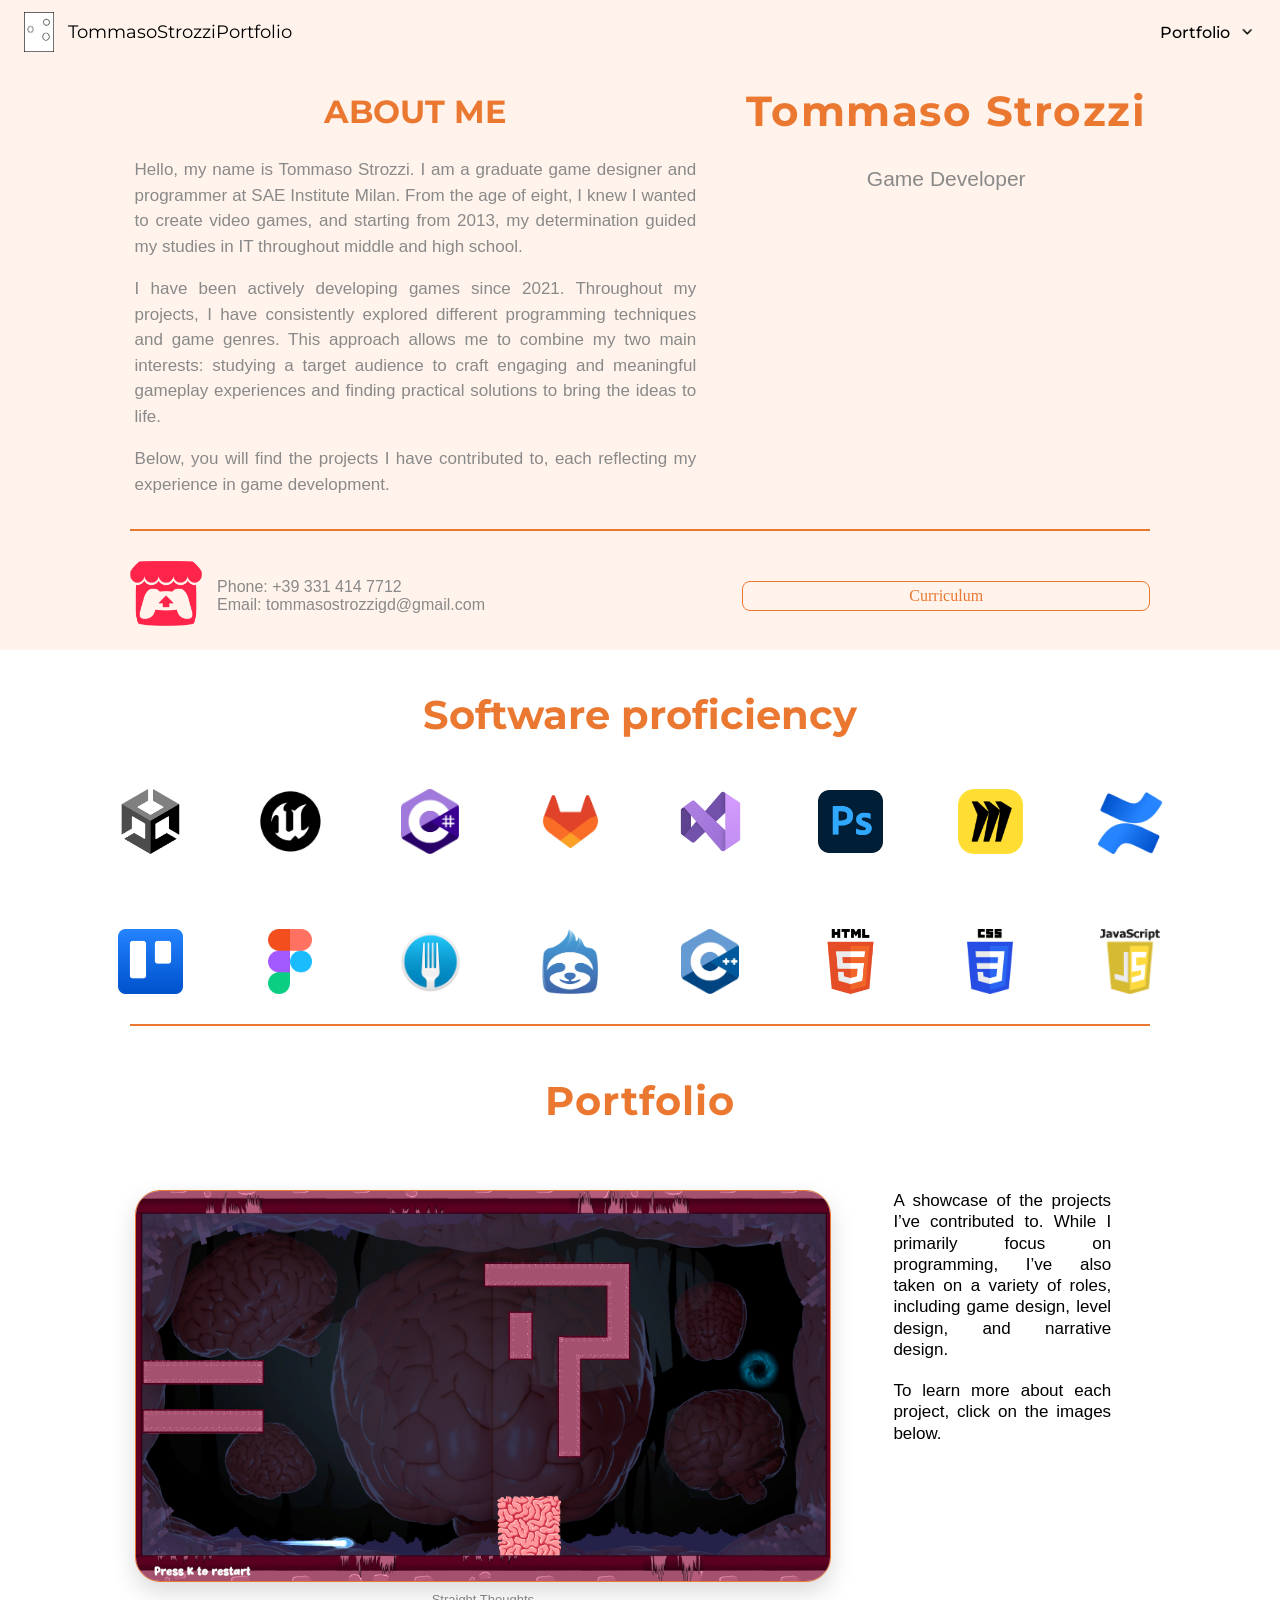
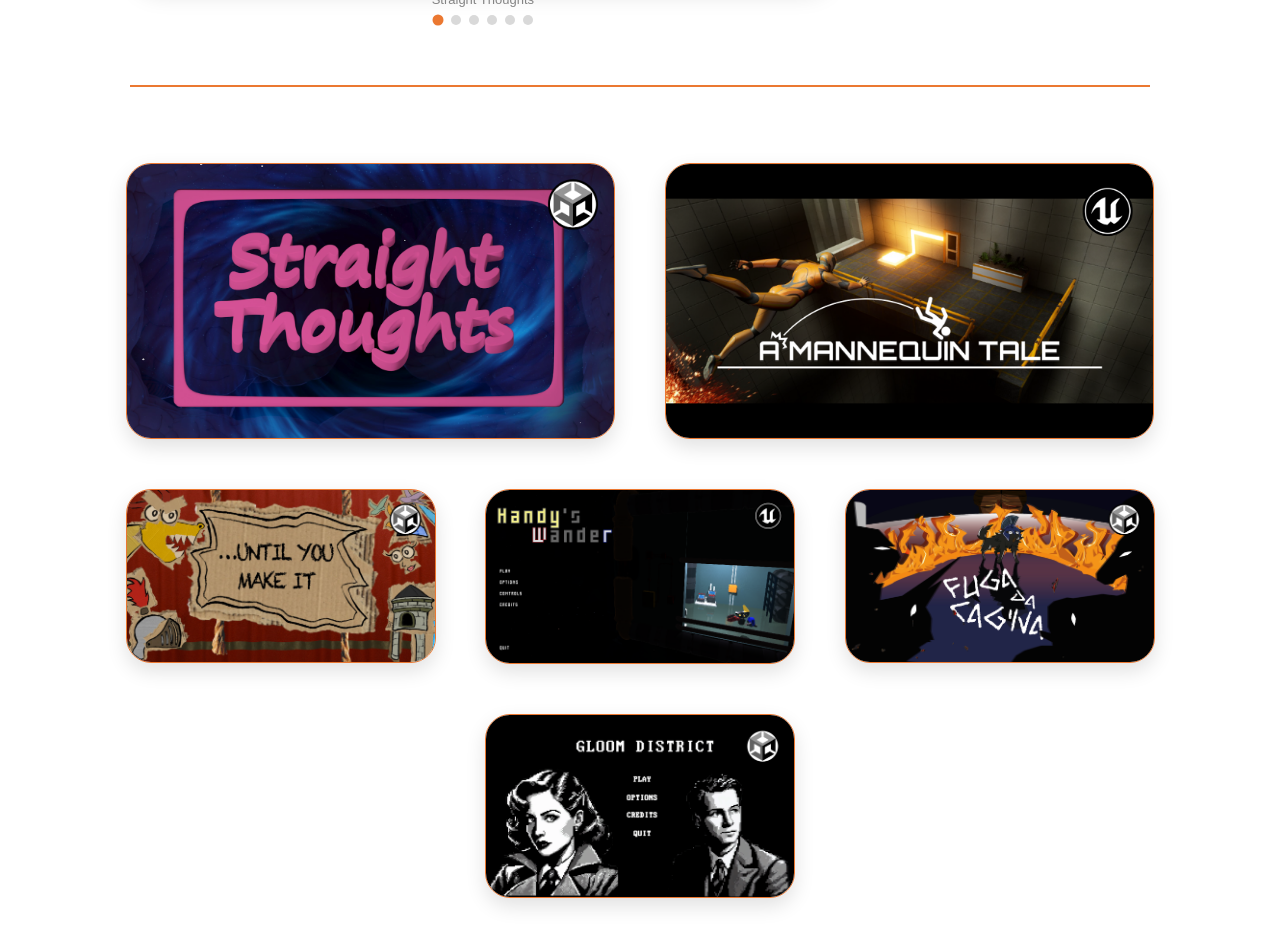
==== commit 75fdfcd0: "image import" ====
--- a/index.html
+++ b/index.html
@@ -7,7 +7,7 @@
     <title>Portfolio</title>
     <link rel="stylesheet" href="css/style.css">
     <!-- FAVICON -->
-    <link rel="icon" href="https://imgur.com/U4tnwDA.jpg" type="image/jpeg">
+    <link rel="icon" href="img/U4tnwDA - Imgur.png" type="image/jpeg">
 
 </head>
 <body>
@@ -15,13 +15,13 @@
 <!-- HEADER -->
 <header class="header">
     <div class="logo">
-        <img src="https://imgur.com/Wj6mNnL.jpg" alt="Logo" class="logo-img">
+        <img src="img/Wj6mNnL - Imgur.png" alt="Logo" class="logo-img">
         TommasoStrozziPortfolio
     </div>
     <div class="menu">
     <span class="menu-title">
         Portfolio 
-        <img src="https://imgur.com/wrdDKF8.png" alt="Arrow Icon" class="menu-arrow">
+        <img src="img/wrdDKF8 - Imgur.png" alt="Arrow Icon" class="menu-arrow">
     </span>
     <ul class="dropdown">
         <li><a href="straight-thoughts.html">Straight Thoughts</a></li>
@@ -59,7 +59,7 @@
 <section class="contact">
     <div class="info-wrapper">
         <a href="https://tommasostrozzi.itch.io/" target="_blank">
-            <img src="https://i.imgur.com/PBfVONL.png" alt="Extra Icon" class="extra-icon">
+            <img src="img/PBfVONL - Imgur.png" alt="Extra Icon" class="extra-icon">
         </a>
         <div class="info">
             <p>Phone: +39 331 414 7712</p>
@@ -78,22 +78,22 @@
         <section class="proficiency-wrapper">
             <h2>Software proficiency</h2>
 <div class="software-grid">
-    <div class="software-item"><img src="https://imgur.com/SobCmo3.jpg"></div>
-    <div class="software-item"><img src="https://imgur.com/9OCnE5k.jpg"></div>
-    <div class="software-item"><img src="https://imgur.com/mGt4plV.jpg"></div>
-    <div class="software-item"><img src="https://imgur.com/gzz605h.jpg"></div>
-    <div class="software-item"><img src="https://imgur.com/atza0LQ.jpg"></div>
-    <div class="software-item"><img src="https://imgur.com/XhyucYa.jpg"></div>
-    <div class="software-item"><img src="https://imgur.com/hj8KuQq.jpg"></div>
-    <div class="software-item"><img src="https://imgur.com/LyFRQ27.jpg"></div>
-    <div class="software-item"><img src="https://imgur.com/cdZ3ejl.jpg"></div>
-    <div class="software-item"><img src="https://imgur.com/PhWpWCd.jpg"></div>
-    <div class="software-item"><img src="https://imgur.com/cA5sp1x.jpg"></div>
-    <div class="software-item"><img src="https://imgur.com/nZWtDfv.jpg"></div>
-    <div class="software-item"><img src="https://imgur.com/VcpCajP.jpg"></div>
-    <div class="software-item"><img src="https://imgur.com/g529Vpq.jpg"></div>
-    <div class="software-item"><img src="https://imgur.com/zBv4JJO.jpg"></div>
-    <div class="software-item"><img src="https://imgur.com/mkTwenv.jpg"></div>
+    <div class="software-item"><img src="img/SobCmo3 - Imgur.png"></div>
+    <div class="software-item"><img src="img/9OCnE5k - Imgur.jpg"></div>
+    <div class="software-item"><img src="img/mGt4plV - Imgur.png"></div>
+    <div class="software-item"><img src="img/gzz605h - Imgur.png"></div>
+    <div class="software-item"><img src="img/atza0LQ - Imgur.png"></div>
+    <div class="software-item"><img src="img/XhyucYa - Imgur.png"></div>
+    <div class="software-item"><img src="img/hj8KuQq - Imgur.png"></div>
+    <div class="software-item"><img src="img/LyFRQ27 - Imgur.png"></div>
+    <div class="software-item"><img src="img/cdZ3ejl - Imgur.png"></div>
+    <div class="software-item"><img src="img/PhWpWCd - Imgur.png"></div>
+    <div class="software-item"><img src="img/cA5sp1x - Imgur.png"></div>
+    <div class="software-item"><img src="img/nZWtDfv - Imgur.png"></div>
+    <div class="software-item"><img src="img/VcpCajP - Imgur.png"></div>
+    <div class="software-item"><img src="img/g529Vpq - Imgur.png"></div>
+    <div class="software-item"><img src="img/zBv4JJO - Imgur.png"></div>
+    <div class="software-item"><img src="img/mkTwenv - Imgur.png"></div>
 </div>
             <hr>
         </section>
@@ -109,27 +109,27 @@
                     <button class="carousel-arrow next" id="nextSlide" aria-label="Immagine successiva">&#10095;</button>
 
                     <div class="carousel-slide active" data-title="Straight Thoughts">
-                        <img src="https://imgur.com/bkBcpZp.jpg" alt="Straight Thoughts">
+                        <img src="img/bkBcpZp - Imgur.png" alt="Straight Thoughts">
                     </div>
 
                     <div class="carousel-slide" data-title="A Mannequin Tale">
-                        <img src="https://imgur.com/KrLvsUf.jpg" alt="A Mannequin Tale">
+                        <img src="img/KrLvsUf - Imgur.png" alt="A Mannequin Tale">
                     </div>
 
                     <div class="carousel-slide" data-title="...Until You Make It">
-                        <img src="https://imgur.com/hx2s975.jpg" alt="Until You Make It">
+                        <img src="img/hx2s975 - Imgur.png" alt="Until You Make It">
                     </div>
 
                     <div class="carousel-slide" data-title="Handy's Wander">
-                        <img src="https://imgur.com/lQjYgDw.jpg" alt="Handy's Wander">
+                        <img src="img/lQjYgDw - Imgur.png" alt="Handy's Wander">
                     </div>
 
                     <div class="carousel-slide" data-title="Fuga Da Cag'Na">
-                        <img src="https://imgur.com/gMr8r0L.jpg" alt="Fuga Da Cag'Na">
+                        <img src="img/gMr8r0L - Imgur.png" alt="Fuga Da Cag'Na">
                     </div>
 
                     <div class="carousel-slide" data-title="Gloom District">
-                        <img src="https://imgur.com/O6MrGcb.jpg" alt="Gloom District">
+                        <img src="img/O6MrGcb - Imgur.png" alt="Gloom District">
                     </div>
                 </div>
                     <div class="carousel-caption" id="carouselCaption">Project Placeholder 1</div>
@@ -164,42 +164,42 @@
         <div class="card-grid">
             <a href="straight-thoughts.html" class="card-wrapper" id="card1">
                 <div class="card">
-                    <img src="https://i.imgur.com/sKCJzOC.jpg">
+                    <img src="img/sKCJzOC - Imgur.png">
                     <div class="overlay"><span>Straight Thoughts</span></div>
                 </div>
             </a>
 
             <a href="a-mannequin-tale.html" class="card-wrapper" id="card2">
                 <div class="card">
-                    <img src="https://imgur.com/twYCfCp.jpg">
+                    <img src="img/twYCfCp - Imgur.png">
                     <div class="overlay"><span>A Mannequin Tale</span></div>
                 </div>
             </a>
 
             <a href="until-you-make-it.html" class="card-wrapper" id="card3">
                 <div class="card">
-                    <img src="https://imgur.com/hgKmGvb.jpg">
+                    <img src="img/hgKmGvb - Imgur.png">
                     <div class="overlay"><span>...Until You Make It</span></div>
                 </div>
             </a>
 
             <a href="handys-wander.html" class="card-wrapper" id="card4">
                 <div class="card">
-                    <img src="https://imgur.com/h1tvdya.jpg">
+                    <img src="img/h1tvdya - Imgur.png">
                     <div class="overlay"><span>Handy's Wander</span></div>
                 </div>
             </a>
 
             <a href="fuga-da-cagna.html" class="card-wrapper" id="card5">
                 <div class="card">
-                    <img src="https://imgur.com/I3Fe5hu.jpg">
+                    <img src="img/I3Fe5hu - Imgur.png">
                     <div class="overlay"><span>Fuga Da Cag'Na</span></div>
                 </div>
             </a>
 
             <a href="gloom-district.html" class="card-wrapper" id="card6">
                 <div class="card">
-                    <img src="https://imgur.com/EGKHF50.jpg">
+                    <img src="img/EGKHF50 - Imgur.png">
                     <div class="overlay"><span>Gloom District</span></div>
                 </div>
             </a>
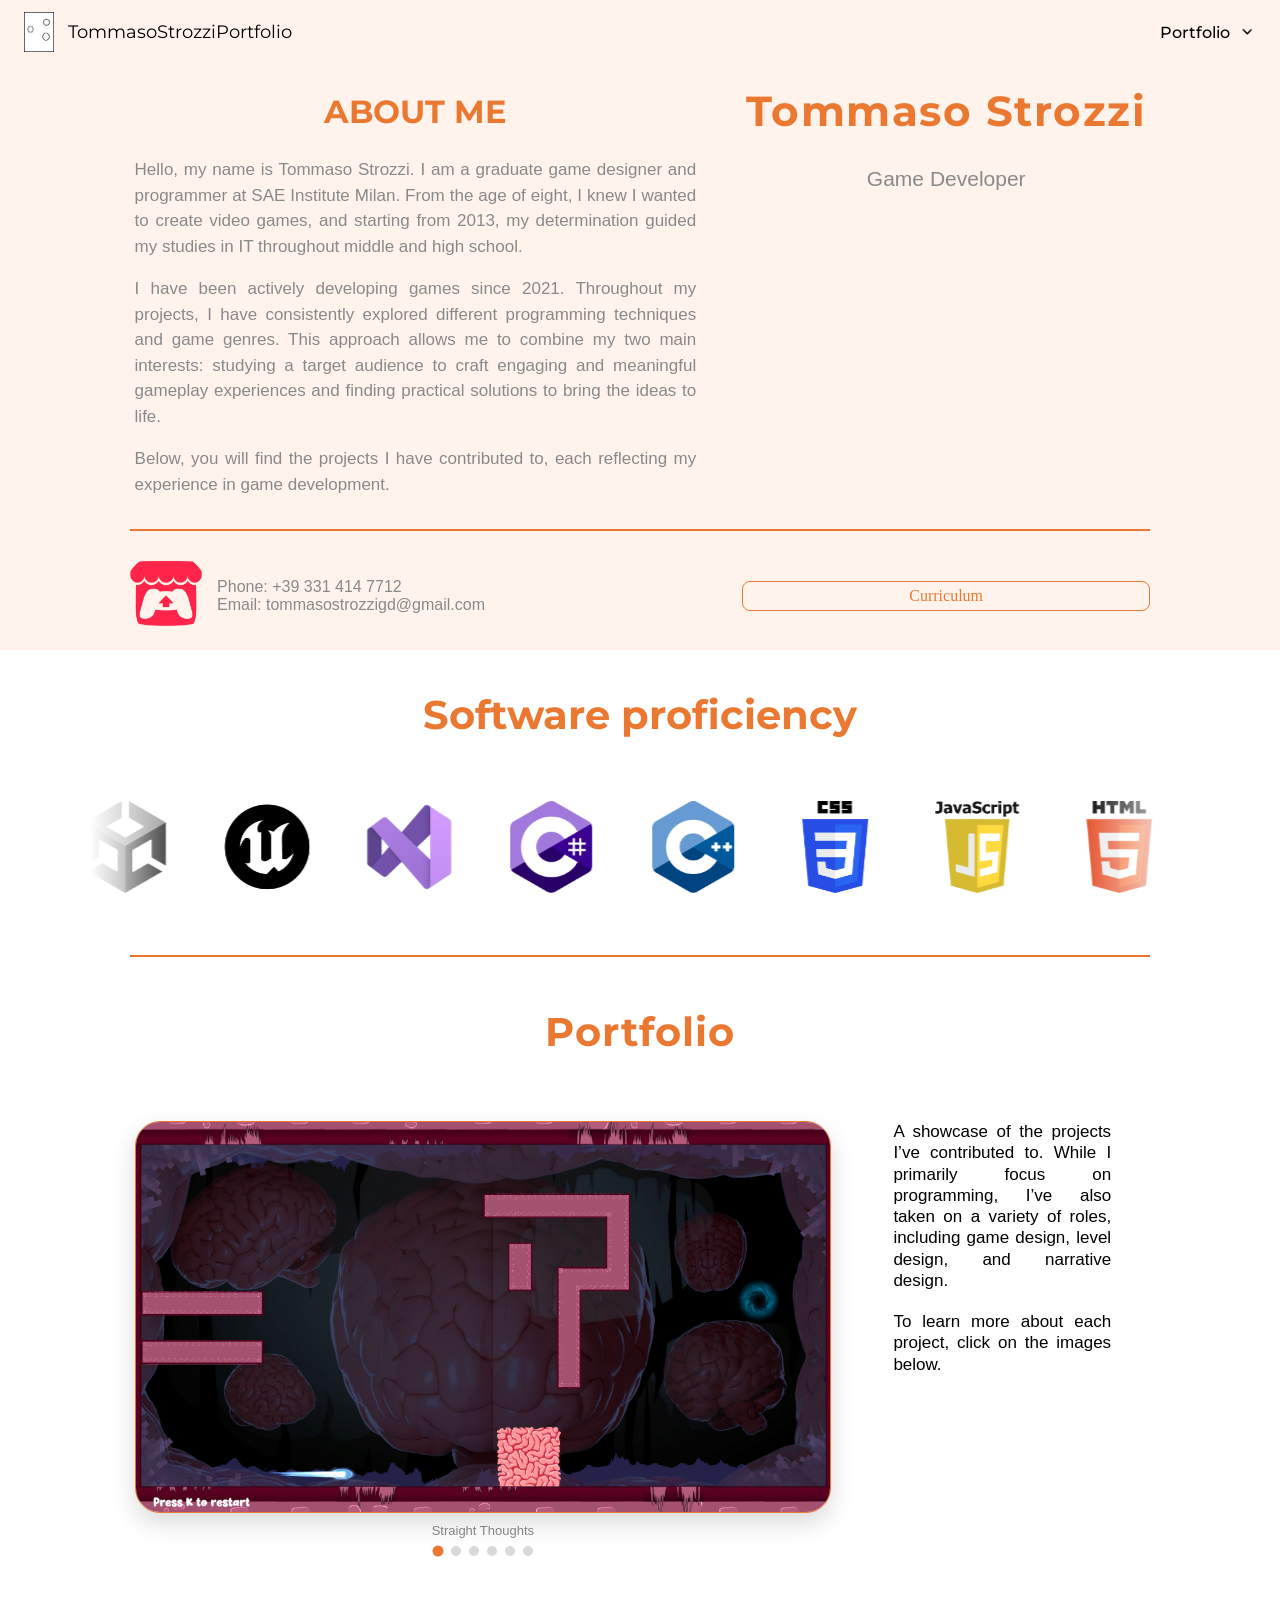
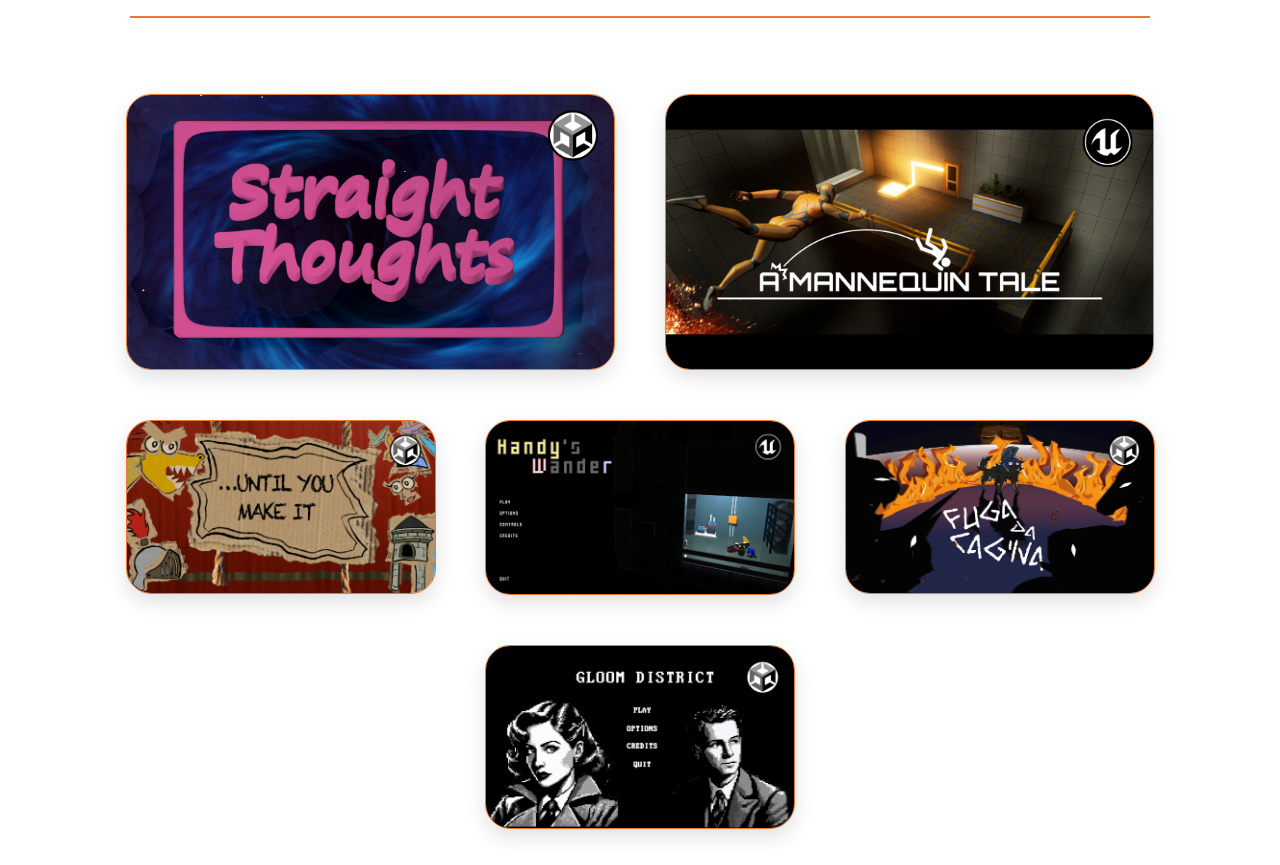
==== commit b37f2c66: "Small UI Updates" ====
--- a/index.html
+++ b/index.html
@@ -77,73 +77,81 @@
         <!-- SOFTWARE PROFICIENCY -->
         <section class="proficiency-wrapper">
             <h2>Software proficiency</h2>
-<div class="software-grid">
-    <div class="software-item"><img src="img/SobCmo3 - Imgur.png"></div>
-    <div class="software-item"><img src="img/9OCnE5k - Imgur.jpg"></div>
-    <div class="software-item"><img src="img/mGt4plV - Imgur.png"></div>
-    <div class="software-item"><img src="img/gzz605h - Imgur.png"></div>
-    <div class="software-item"><img src="img/atza0LQ - Imgur.png"></div>
-    <div class="software-item"><img src="img/XhyucYa - Imgur.png"></div>
-    <div class="software-item"><img src="img/hj8KuQq - Imgur.png"></div>
-    <div class="software-item"><img src="img/LyFRQ27 - Imgur.png"></div>
-    <div class="software-item"><img src="img/cdZ3ejl - Imgur.png"></div>
-    <div class="software-item"><img src="img/PhWpWCd - Imgur.png"></div>
-    <div class="software-item"><img src="img/cA5sp1x - Imgur.png"></div>
-    <div class="software-item"><img src="img/nZWtDfv - Imgur.png"></div>
-    <div class="software-item"><img src="img/VcpCajP - Imgur.png"></div>
-    <div class="software-item"><img src="img/g529Vpq - Imgur.png"></div>
-    <div class="software-item"><img src="img/zBv4JJO - Imgur.png"></div>
-    <div class="software-item"><img src="img/mkTwenv - Imgur.png"></div>
-</div>
+
+            <div class="software-slider" id="softwareSlider">
+                <div class="software-track" id="softwareTrack">
+                    <div class="software-item"><img src="img/unity.png" alt="Unity"></div>
+                    <div class="software-item"><img src="img/unreal-engine.jpg" alt="Unreal Engine"></div>
+                    <div class="software-item"><img src="img/visual-studio.png" alt="Visual Studio"></div>
+                    <div class="software-item"><img src="img/c-sharp.png" alt="C#"></div>
+                    <div class="software-item"><img src="img/c-plus-plus.png" alt="C++"></div>
+                    <div class="software-item"><img src="img/css3.png" alt="CSS3"></div>
+                    <div class="software-item"><img src="img/javascript.png" alt="JavaScript"></div>
+                    <div class="software-item"><img src="img/html5.png" alt="HTML5"></div>
+                    <div class="software-item"><img src="img/gitlab.png" alt="GitLab"></div>
+                    <div class="software-item"><img src="img/github.png" alt="GitLab"></div>
+                    <div class="software-item"><img src="img/slack.png" alt="Slack"></div>
+                    <div class="software-item"><img src="img/fork-git-client.png" alt="Fork Git Client"></div>
+                    <div class="software-item"><img src="img/trello.png" alt="Trello"></div>
+                    <div class="software-item"><img src="img/confluence.png" alt="Confluence"></div>
+                    <div class="software-item"><img src="img/miro.png" alt="Miro"></div>
+                    <div class="software-item"><img src="img/figma.png" alt="Unreal Engine"></div>
+                    <div class="software-item"><img src="img/photoshop.png" alt="Adobe Photoshop"></div>
+                </div>
+            </div>
+
             <hr>
         </section>
 
         <!-- PORTFOLIO -->
         <section class="portfolio-preview">
             <h2>Portfolio</h2>
-            <div class="portfolio-content">
-            <div class="carousel-box">
-                <div class="carousel" id="portfolioCarousel">
-
-                    <button class="carousel-arrow prev" id="prevSlide" aria-label="Immagine precedente">&#10094;</button>
-                    <button class="carousel-arrow next" id="nextSlide" aria-label="Immagine successiva">&#10095;</button>
-
-                    <div class="carousel-slide active" data-title="Straight Thoughts">
-                        <img src="img/bkBcpZp - Imgur.png" alt="Straight Thoughts">
-                    </div>
-
-                    <div class="carousel-slide" data-title="A Mannequin Tale">
-                        <img src="img/KrLvsUf - Imgur.png" alt="A Mannequin Tale">
-                    </div>
-
-                    <div class="carousel-slide" data-title="...Until You Make It">
-                        <img src="img/hx2s975 - Imgur.png" alt="Until You Make It">
-                    </div>
-
-                    <div class="carousel-slide" data-title="Handy's Wander">
-                        <img src="img/lQjYgDw - Imgur.png" alt="Handy's Wander">
-                    </div>
-
-                    <div class="carousel-slide" data-title="Fuga Da Cag'Na">
-                        <img src="img/gMr8r0L - Imgur.png" alt="Fuga Da Cag'Na">
-                    </div>
-
-                    <div class="carousel-slide" data-title="Gloom District">
-                        <img src="img/O6MrGcb - Imgur.png" alt="Gloom District">
-                    </div>
-                </div>
-                    <div class="carousel-caption" id="carouselCaption">Project Placeholder 1</div>
-                    <div class="carousel-dots" id="carouselDots">
-                        <span class="carousel-dot active" data-slide="0"></span>
-                        <span class="carousel-dot" data-slide="1"></span>
-                        <span class="carousel-dot" data-slide="2"></span>
-                        <span class="carousel-dot" data-slide="3"></span>
-                        <span class="carousel-dot" data-slide="4"></span>
-                        <span class="carousel-dot" data-slide="5"></span>
-                    </div>
-                </div>
-
-                <div class="portfolio-text">
+<div class="portfolio-content">
+    <div class="carousel-box">
+        <div class="carousel" id="portfolioCarousel">
+
+            <div class="carousel-track" id="carouselTrack">
+                <div class="carousel-slide" data-title="Straight Thoughts">
+                    <img src="img/bkBcpZp - Imgur.png" alt="Straight Thoughts">
+                </div>
+
+                <div class="carousel-slide" data-title="A Mannequin Tale">
+                    <img src="img/KrLvsUf - Imgur.png" alt="A Mannequin Tale">
+                </div>
+
+                <div class="carousel-slide" data-title="...Until You Make It">
+                    <img src="img/hx2s975 - Imgur.png" alt="Until You Make It">
+                </div>
+
+                <div class="carousel-slide" data-title="Handy's Wander">
+                    <img src="img/lQjYgDw - Imgur.png" alt="Handy's Wander">
+                </div>
+
+                <div class="carousel-slide" data-title="Fuga Da Cag'Na">
+                    <img src="img/gMr8r0L - Imgur.png" alt="Fuga Da Cag'Na">
+                </div>
+
+                <div class="carousel-slide" data-title="Gloom District">
+                    <img src="img/O6MrGcb - Imgur.png" alt="Gloom District">
+                </div>
+            </div>
+
+            <button class="carousel-arrow prev" id="prevSlide" aria-label="Immagine precedente">&#10094;</button>
+            <button class="carousel-arrow next" id="nextSlide" aria-label="Immagine successiva">&#10095;</button>
+        </div>
+
+        <div class="carousel-caption" id="carouselCaption">Straight Thoughts</div>
+
+        <div class="carousel-dots" id="carouselDots">
+            <span class="carousel-dot active" data-slide="0"></span>
+            <span class="carousel-dot" data-slide="1"></span>
+            <span class="carousel-dot" data-slide="2"></span>
+            <span class="carousel-dot" data-slide="3"></span>
+            <span class="carousel-dot" data-slide="4"></span>
+            <span class="carousel-dot" data-slide="5"></span>
+        </div>
+    </div>
+    <div class="portfolio-text">
                     <p>
                         A showcase of the projects I’ve contributed to. While I primarily focus on programming, I’ve also taken on a variety of roles, including game design, level design, and narrative design.
                     </p>
--- a/css/style.css
+++ b/css/style.css
@@ -221,13 +221,20 @@
     color: #EB7831;
     font-family: 'Poppins';
     cursor: pointer;
-    transition: 0.3s;
     border-radius: 8px;
+    transition: transform 0.25s ease, background 0.3s ease, color 0.3s ease, box-shadow 0.3s ease;
+    will-change: transform;
 }
 
     .btn:hover {
         background: #EB7831;
         color: white;
+        transform: scale(1.06);
+        box-shadow: 0 8px 20px rgba(235, 120, 49, 0.25);
+    }
+
+    .btn:active {
+        transform: scale(0.97);
     }
 
 /* -------------------- SHOWCASE SECTION -------------------- */
@@ -254,29 +261,84 @@
     padding: 40px 0 20px 0;
 }
 
-.software-grid {
-    display: grid;
-    grid-template-columns: repeat(8, 65px);
-    justify-content: center;
-    gap: 75px;
-    margin: 30px;
+/* -------------------- SOFTWARE SLIDER -------------------- */
+.proficiency-wrapper {
+    overflow: hidden;
+}
+
+.software-slider {
+    position: relative;
+    width: 100%;
+    overflow: hidden;
+    margin: 10px 0 30px 0;
+    user-select: none;
+    -webkit-user-select: none;
+    touch-action: pan-y;
+    padding: 18px 0;
+    cursor: default; 
+    
+    /* 👇 FADE AI LATI */
+    -webkit-mask-image: linear-gradient(to right,
+        transparent 0%,
+        black 10%,
+        black 90%,
+        transparent 100%
+    );
+    mask-image: linear-gradient(to right,
+        transparent 0%,
+        black 10%,
+        black 90%,
+        transparent 100%
+    );
+}
+
+.software-track {
+    display: flex;
+    align-items: center;
+    gap: 22px;
+    width: max-content;
+    will-change: transform;
 }
 
 .software-item {
-    width: 65px;
-    height: 65px;
+    flex: 0 0 auto;
+    width: 120px;
+    height: 120px;
+    border-radius: 18px;
+    background: #ffffff;
     display: flex;
     align-items: center;
     justify-content: center;
+    padding: 14px;
+    transition: transform 0.3s ease, box-shadow 0.3s ease;
 }
 
     .software-item img {
-        width: 65px;
-        height: 65px;
+        width: 100%;
+        height: 100%;
         object-fit: contain;
         display: block;
-    }
-
+        transition: transform 0.3s ease, filter 0.3s ease;
+    }
+
+.software-slider:hover .software-item:not(:hover) {
+    transform: scale(0.96);
+    opacity: 0.9;
+}
+
+.software-slider,
+.software-track,
+.software-item,
+.software-item img {
+    -webkit-user-drag: none;
+    user-drag: none;
+}
+
+    .software-item img {
+        pointer-events: none;
+        user-select: none;
+        -webkit-user-select: none;
+    }
 /* -------------------- PORTFOLIO -------------------- */
 .portfolio-preview h2 {
     text-align: center;
@@ -314,24 +376,40 @@
     border-radius: 25px;
     box-shadow: 0 10px 25px rgba(0,0,0,0.15);
     background: #f2f2f2;
-}
+    touch-action: pan-y;
+}
+
+    .carousel:active {
+        cursor: grabbing;
+    }
+
+.carousel-track {
+    display: flex;
+    width: 100%;
+    height: 100%;
+    transition: transform 0.55s ease;
+    will-change: transform;
+}
+
+    .carousel-track.dragging {
+        transition: none;
+    }
 
 .carousel-slide {
-    position: absolute;
-    inset: 0;
-    opacity: 0;
-    transition: opacity 0.8s ease-in-out;
-}
-
-    .carousel-slide.active {
-        opacity: 1;
-        z-index: 1;
-    }
+    width: 100%;
+    min-width: 100%;
+    height: 100%;
+    min-height: 100%;
+    flex: 0 0 100%;
+    position: relative;
+    overflow: hidden;
+}
 
     .carousel-slide img {
         width: 100%;
         height: 100%;
         object-fit: cover;
+        object-position: center;
         display: block;
     }
 
@@ -367,7 +445,7 @@
     position: absolute;
     top: 50%;
     transform: translateY(-50%);
-    z-index: 3;
+    z-index: 10;
     width: 44px;
     height: 44px;
     border: none;
@@ -387,10 +465,11 @@
     pointer-events: auto;
 }
 
-    .carousel-arrow:hover {
-        background: #EB7831;
-        color: white;
-    }
+.carousel-arrow:hover {
+    background: #EB7831;
+    color: #ffffff;
+}
+
 
     .carousel-arrow.prev {
         left: 14px;
@@ -399,7 +478,6 @@
     .carousel-arrow.next {
         right: 14px;
     }
-
 /* -------------------- PORTFOLIO TEXT -------------------- */
 .portfolio-text {
     width: 90%;
@@ -455,7 +533,6 @@
     padding: 16px;
     text-decoration: none;
 }
-
 .card {
     position: relative;
     width: 100%;
@@ -463,9 +540,15 @@
     border-radius: 25px;
     border: 1px solid #EB7831;
     box-shadow: 0 8px 20px rgba(0,0,0,0.12);
-    transition: transform 0.3s ease;
+    transition: transform 0.35s ease, box-shadow 0.35s ease;
     container-type: inline-size;
-}
+    will-change: transform;
+}
+
+    .card:hover {
+        transform: translateY(-6px) scale(1.03);
+        box-shadow: 0 14px 30px rgba(0,0,0,0.18);
+    }
 
     .card img {
         width: 100%;
@@ -474,6 +557,10 @@
         transition: transform 0.4s ease, filter 0.4s ease;
     }
 
+    .card:hover img {
+        transform: scale(1.08);
+        filter: brightness(0.85);
+    }
 .overlay {
     position: absolute;
     inset: 0;
@@ -499,15 +586,6 @@
         text-align: center;
     }
 
-.card:hover {
-    transform: translateY(-6px);
-}
-
-    .card:hover img {
-        transform: scale(1.08);
-        filter: brightness(0.85);
-    }
-
     .card:hover .overlay {
         background: rgba(255,243,236,0.9);
     }
@@ -654,11 +732,12 @@
         font-size: 22px;
     }
 
-    .software-grid {
-        grid-template-columns: repeat(4, 65px);
-        gap: 35px;
-    }
-    /* PORTFOLIO */
+    .software-item {
+        width: 100px;
+        height: 100px;
+        padding: 12px;
+    }
+
     .portfolio-content {
         display: flex;
         flex-direction: column;
@@ -832,15 +911,17 @@
         margin: 12px 0;
     }
 
-    /* SOFTWARE GRID */
-    .software-grid {
-        grid-template-columns: repeat(3, 1fr);
-        gap: 22px;
-        margin: 24px 0;
-        justify-items: center;
-    }
-
-    .software-item,
+    .software-item {
+        width: 82px;
+        height: 82px;
+        padding: 10px;
+        border-radius: 14px;
+    }
+
+    .software-track {
+        gap: 14px;
+    }
+
     .software-item img {
         width: 58px;
         height: 58px;
@@ -912,6 +993,7 @@
         text-align: center;
         padding: 0 12px;
     }
+
 }
 
 /* -------------------- SMALL MOBILE -------------------- */
@@ -941,12 +1023,12 @@
         font-size: 14px;
     }
 
-    .software-grid {
-        grid-template-columns: repeat(2, 1fr);
-        gap: 18px;
-    }
-
-    .software-item,
+    .software-item {
+        width: 72px;
+        height: 72px;
+        padding: 8px;
+    }
+    
     .software-item img {
         width: 54px;
         height: 54px;
@@ -965,4 +1047,5 @@
     .overlay span {
         font-size: 18px;
     }
-}
+
+}
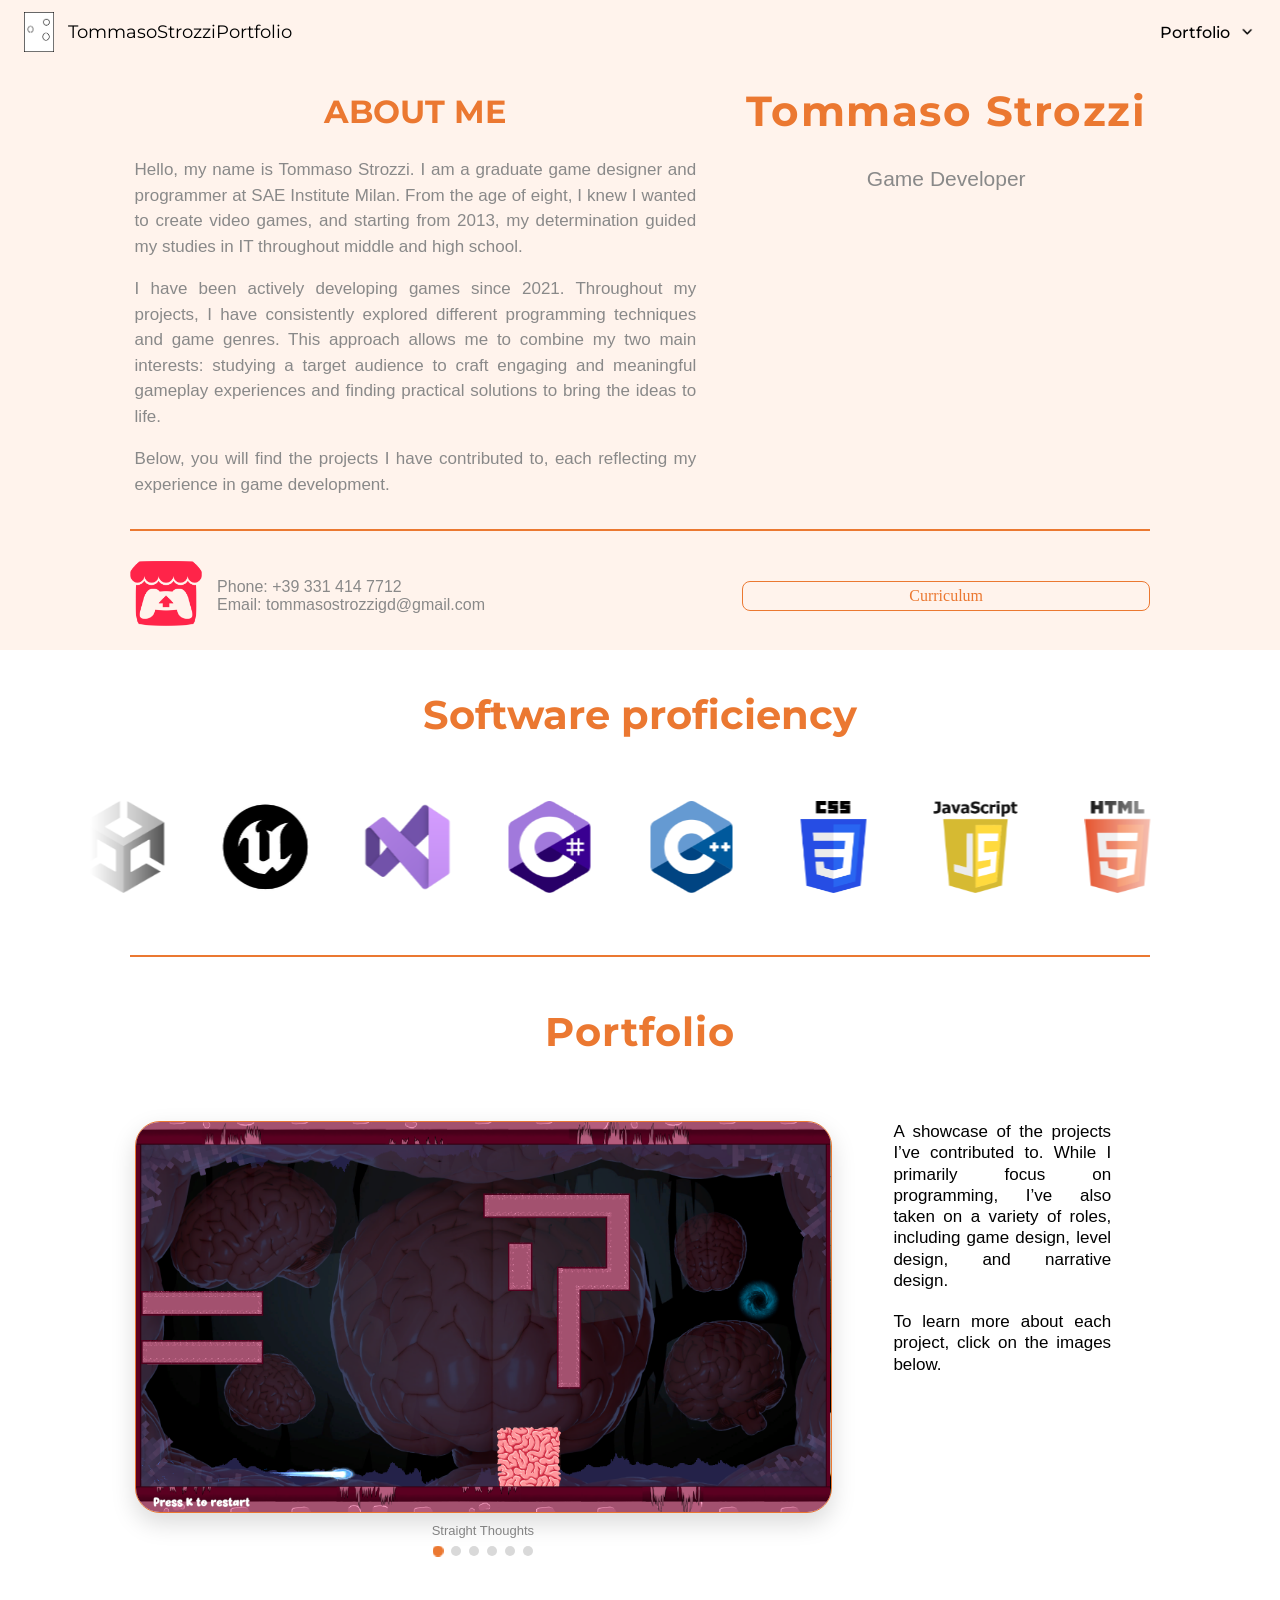
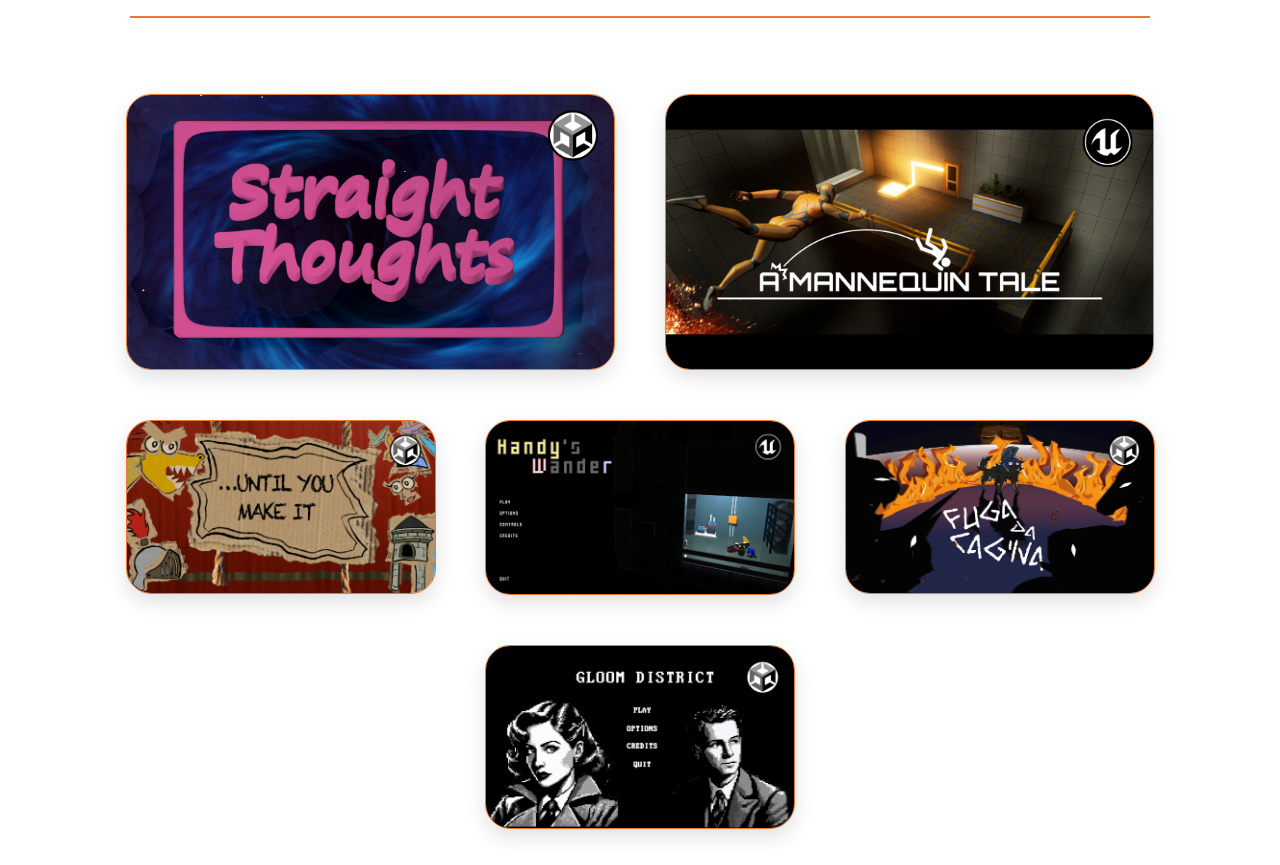
==== commit 823747c2: "Small Updates" ====
--- a/index.html
+++ b/index.html
@@ -6,7 +6,7 @@
 
     <title>Portfolio</title>
     <link rel="stylesheet" href="css/style.css">
-    <!-- FAVICON -->
+<!-- FAVICON -->
     <link rel="icon" href="img/U4tnwDA - Imgur.png" type="image/jpeg">
 
 </head>
--- a/css/style.css
+++ b/css/style.css
@@ -478,6 +478,23 @@
     .carousel-arrow.next {
         right: 14px;
     }
+
+.carousel-arrow:hover {
+    transform: translateY(-50%) scale(1.15);
+}
+
+/* ==================== CAROUSEL HOVER ZOOM ==================== */
+.carousel {
+    transition: transform 0.35s ease, box-shadow 0.35s ease;
+    will-change: transform;
+}
+
+    .carousel:hover {
+        transform: scale(1.03);
+        box-shadow: 0 18px 40px rgba(0, 0, 0, 0.25);
+        z-index: 5;
+    }
+
 /* -------------------- PORTFOLIO TEXT -------------------- */
 .portfolio-text {
     width: 90%;
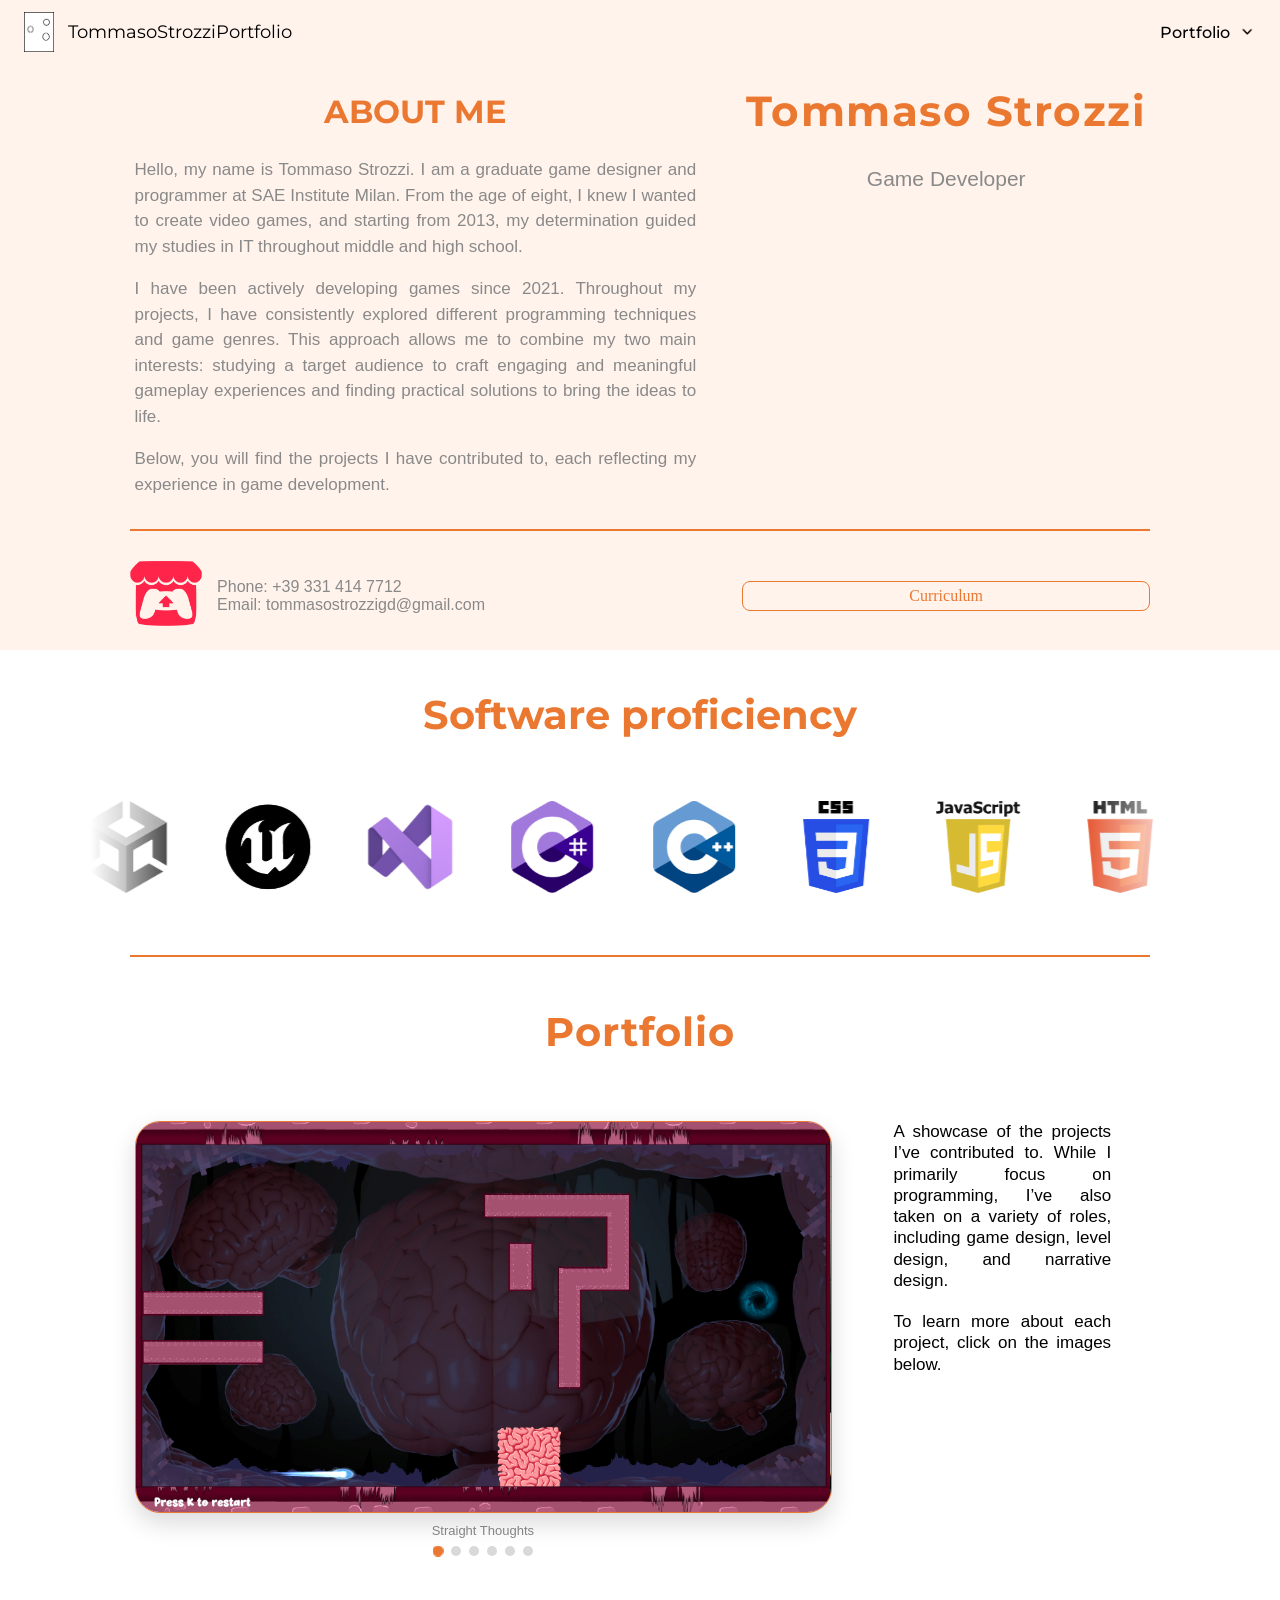
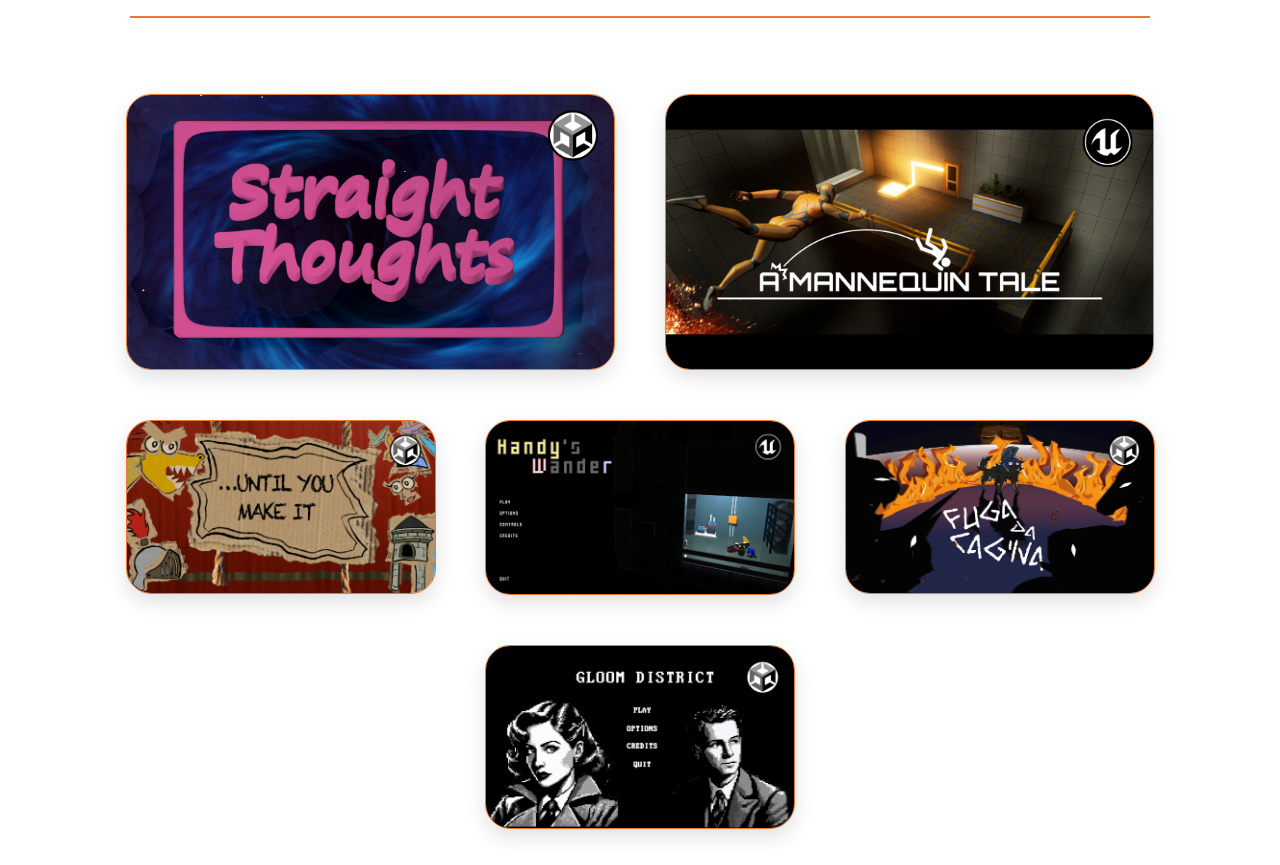
==== commit 689d5669: "Overlay images Update" ====
--- a/index.html
+++ b/index.html
@@ -12,208 +12,218 @@
 </head>
 <body>
 
-<!-- HEADER -->
-<header class="header">
-    <div class="logo">
-        <img src="img/Wj6mNnL - Imgur.png" alt="Logo" class="logo-img">
-        TommasoStrozziPortfolio
+    <!-- HEADER -->
+    <header class="header">
+        <div class="logo">
+            <img src="img/Wj6mNnL - Imgur.png" alt="Logo" class="logo-img">
+            TommasoStrozziPortfolio
+        </div>
+        <div class="menu">
+            <span class="menu-title">
+                Portfolio
+                <img src="img/wrdDKF8 - Imgur.png" alt="Arrow Icon" class="menu-arrow">
+            </span>
+            <ul class="dropdown">
+                <li><a href="straight-thoughts.html">Straight Thoughts</a></li>
+                <li><a href="a-mannequin-tale.html">A Mannequin Tale</a></li>
+                <li><a href="until-you-make-it.html">...Until You Make It</a></li>
+                <li><a href="handys-wander.html">Handy's Wander</a></li>
+                <li><a href="fuga-da-cagna.html">Fuga Da Cag'Na</a></li>
+                <li><a href="gloom-district.html">Gloom District</a></li>
+            </ul>
+        </div>
+    </header>
+
+    <div class="container">
+
+        <!-- HERO (ABOUT + NOME) -->
+        <section class="hero">
+
+            <div class="about">
+                <h2>ABOUT ME</h2>
+                <p>Hello, my name is Tommaso Strozzi. I am a graduate game designer and programmer at SAE Institute Milan. From the age of eight, I knew I wanted to create video games, and starting from 2013, my determination guided my studies in IT throughout middle and high school.</p>
+                <p>I have been actively developing games since 2021. Throughout my projects, I have consistently explored different programming techniques and game genres. This approach allows me to combine my two main interests: studying a target audience to craft engaging and meaningful gameplay experiences and finding practical solutions to bring the ideas to life.</p>
+                <p>Below, you will find the projects I have contributed to, each reflecting my experience in game development.</p>
+            </div>
+
+            <div class="title">
+                <h1>Tommaso Strozzi</h1>
+                <p>Game Developer</p>
+            </div>
+
+        </section>
+
+        <hr>
+
+        <!-- CONTACT -->
+        <section class="contact">
+            <div class="info-wrapper">
+                <a href="https://tommasostrozzi.itch.io/" target="_blank">
+                    <img src="img/PBfVONL - Imgur.png" alt="Extra Icon" class="extra-icon">
+                </a>
+                <div class="info">
+                    <p>Phone: +39 331 414 7712</p>
+                    <p>Email: tommasostrozzigd@gmail.com</p>
+                </div>
+            </div>
+            <button type="button" class="btn" onclick="window.open('https://www.canva.com/design/DAHB-KbUpYU/EriIfGBpckZgc5C_2T61RA/edit', '_blank')">Curriculum</button>
+        </section>
     </div>
-    <div class="menu">
-    <span class="menu-title">
-        Portfolio 
-        <img src="img/wrdDKF8 - Imgur.png" alt="Arrow Icon" class="menu-arrow">
-    </span>
-    <ul class="dropdown">
-        <li><a href="straight-thoughts.html">Straight Thoughts</a></li>
-        <li><a href="a-mannequin-tale.html">A Mannequin Tale</a></li>
-        <li><a href="until-you-make-it.html">...Until You Make It</a></li>
-        <li><a href="handys-wander.html">Handy's Wander</a></li>
-        <li><a href="fuga-da-cagna.html">Fuga Da Cag'Na</a></li>
-        <li><a href="gloom-district.html">Gloom District</a></li>
-    </ul>
+
+    <!-- PROFICIENCY + PORTFOLIO PREVIEW -->
+    <section class="showcase-section">
+        <div class="container">
+
+            <!-- SOFTWARE PROFICIENCY -->
+            <section class="proficiency-wrapper">
+                <h2>Software proficiency</h2>
+
+                <div class="software-slider" id="softwareSlider">
+                    <div class="software-track" id="softwareTrack">
+                        <div class="software-item"><img src="img/unity.png" alt="Unity"></div>
+                        <div class="software-item"><img src="img/unreal-engine.jpg" alt="Unreal Engine"></div>
+                        <div class="software-item"><img src="img/visual-studio.png" alt="Visual Studio"></div>
+                        <div class="software-item"><img src="img/c-sharp.png" alt="C#"></div>
+                        <div class="software-item"><img src="img/c-plus-plus.png" alt="C++"></div>
+                        <div class="software-item"><img src="img/css3.png" alt="CSS3"></div>
+                        <div class="software-item"><img src="img/javascript.png" alt="JavaScript"></div>
+                        <div class="software-item"><img src="img/html5.png" alt="HTML5"></div>
+                        <div class="software-item"><img src="img/gitlab.png" alt="GitLab"></div>
+                        <div class="software-item"><img src="img/github.png" alt="GitLab"></div>
+                        <div class="software-item"><img src="img/slack.png" alt="Slack"></div>
+                        <div class="software-item"><img src="img/fork-git-client.png" alt="Fork Git Client"></div>
+                        <div class="software-item"><img src="img/trello.png" alt="Trello"></div>
+                        <div class="software-item"><img src="img/confluence.png" alt="Confluence"></div>
+                        <div class="software-item"><img src="img/miro.png" alt="Miro"></div>
+                        <div class="software-item"><img src="img/figma.png" alt="Unreal Engine"></div>
+                        <div class="software-item"><img src="img/photoshop.png" alt="Adobe Photoshop"></div>
+                    </div>
+                </div>
+
+                <hr>
+            </section>
+
+            <!-- PORTFOLIO -->
+            <section class="portfolio-preview">
+                <h2>Portfolio</h2>
+                <div class="portfolio-content">
+                    <div class="carousel-box">
+                        <div class="carousel" id="portfolioCarousel">
+
+                            <div class="carousel-track" id="carouselTrack">
+                                <div class="carousel-slide" data-title="Straight Thoughts">
+                                    <img src="img/bkBcpZp - Imgur.png" alt="Straight Thoughts">
+                                </div>
+
+                                <div class="carousel-slide" data-title="A Mannequin Tale">
+                                    <img src="img/KrLvsUf - Imgur.png" alt="A Mannequin Tale">
+                                </div>
+
+                                <div class="carousel-slide" data-title="...Until You Make It">
+                                    <img src="img/hx2s975 - Imgur.png" alt="Until You Make It">
+                                </div>
+
+                                <div class="carousel-slide" data-title="Handy's Wander">
+                                    <img src="img/lQjYgDw - Imgur.png" alt="Handy's Wander">
+                                </div>
+
+                                <div class="carousel-slide" data-title="Fuga Da Cag'Na">
+                                    <img src="img/gMr8r0L - Imgur.png" alt="Fuga Da Cag'Na">
+                                </div>
+
+                                <div class="carousel-slide" data-title="Gloom District">
+                                    <img src="img/O6MrGcb - Imgur.png" alt="Gloom District">
+                                </div>
+                            </div>
+
+                            <button class="carousel-arrow prev" id="prevSlide" aria-label="Immagine precedente">&#10094;</button>
+                            <button class="carousel-arrow next" id="nextSlide" aria-label="Immagine successiva">&#10095;</button>
+                        </div>
+
+                        <div class="carousel-caption" id="carouselCaption">Straight Thoughts</div>
+
+                        <div class="carousel-dots" id="carouselDots">
+                            <span class="carousel-dot active" data-slide="0"></span>
+                            <span class="carousel-dot" data-slide="1"></span>
+                            <span class="carousel-dot" data-slide="2"></span>
+                            <span class="carousel-dot" data-slide="3"></span>
+                            <span class="carousel-dot" data-slide="4"></span>
+                            <span class="carousel-dot" data-slide="5"></span>
+                        </div>
+                    </div>
+                    <div class="portfolio-text">
+                        <p>
+                            A showcase of the projects I’ve contributed to. While I primarily focus on programming, I’ve also taken on a variety of roles, including game design, level design, and narrative design.
+                        </p>
+                        <p>
+                            To learn more about each project, click on the images below.
+                        </p>
+                    </div>
+                </div>
+            </section>
+            <hr>
+        </div>
+    </section>
+
+
+    <!-- CARD GRID (IL TUO CODICE) -->
+    <section class="projects">
+        <div class="container">
+            <div class="card-grid">
+                <a href="straight-thoughts.html" class="card-wrapper" id="card1">
+                    <div class="card">
+                        <img src="img/sKCJzOC - Imgur.png">
+                        <div class="overlay"><span>Straight Thoughts</span></div>
+                    </div>
+                </a>
+
+                <a href="a-mannequin-tale.html" class="card-wrapper" id="card2">
+                    <div class="card">
+                        <img src="img/twYCfCp - Imgur.png">
+                        <div class="overlay"><span>A Mannequin Tale</span></div>
+                    </div>
+                </a>
+
+                <a href="until-you-make-it.html" class="card-wrapper" id="card3">
+                    <div class="card">
+                        <img src="img/hgKmGvb - Imgur.png">
+                        <div class="overlay"><span>...Until You Make It</span></div>
+                    </div>
+                </a>
+
+                <a href="handys-wander.html" class="card-wrapper" id="card4">
+                    <div class="card">
+                        <img src="img/h1tvdya - Imgur.png">
+                        <div class="overlay"><span>Handy's Wander</span></div>
+                    </div>
+                </a>
+
+                <a href="fuga-da-cagna.html" class="card-wrapper" id="card5">
+                    <div class="card">
+                        <img src="img/I3Fe5hu - Imgur.png">
+                        <div class="overlay"><span>Fuga Da Cag'Na</span></div>
+                    </div>
+                </a>
+
+                <a href="gloom-district.html" class="card-wrapper" id="card6">
+                    <div class="card">
+                        <img src="img/EGKHF50 - Imgur.png">
+                        <div class="overlay"><span>Gloom District</span></div>
+                    </div>
+                </a>
+            </div>
+        </div>
+    </section>
+    <div id="carouselModal" class="carousel-modal">
+
+        <button class="modal-arrow prev" id="modalPrev">❮</button>
+
+        <div class="modal-content">
+            <img id="modalImage" class="modal-image" />
+        </div>
+
+        <button class="modal-arrow next" id="modalNext">❯</button>
     </div>
-</header>
-
-<div class="container">
-
-<!-- HERO (ABOUT + NOME) -->
-<section class="hero">
-
-    <div class="about">
-        <h2>ABOUT ME</h2>
-        <p>Hello, my name is Tommaso Strozzi. I am a graduate game designer and programmer at SAE Institute Milan. From the age of eight, I knew I wanted to create video games, and starting from 2013, my determination guided my studies in IT throughout middle and high school.</p>
-        <p>I have been actively developing games since 2021. Throughout my projects, I have consistently explored different programming techniques and game genres. This approach allows me to combine my two main interests: studying a target audience to craft engaging and meaningful gameplay experiences and finding practical solutions to bring the ideas to life.</p>
-        <p>Below, you will find the projects I have contributed to, each reflecting my experience in game development.</p>
-    </div>
-
-    <div class="title">
-        <h1>Tommaso Strozzi</h1>
-        <p>Game Developer</p>
-    </div>
-
-</section>
-
-<hr>
-
-<!-- CONTACT -->
-<section class="contact">
-    <div class="info-wrapper">
-        <a href="https://tommasostrozzi.itch.io/" target="_blank">
-            <img src="img/PBfVONL - Imgur.png" alt="Extra Icon" class="extra-icon">
-        </a>
-        <div class="info">
-            <p>Phone: +39 331 414 7712</p>
-            <p>Email: tommasostrozzigd@gmail.com</p>
-        </div>
-    </div>
-    <button type="button" class="btn" onclick="window.open('https://www.canva.com/design/DAHB-KbUpYU/EriIfGBpckZgc5C_2T61RA/edit', '_blank')">Curriculum</button>
-</section>
-</div>
-
-<!-- PROFICIENCY + PORTFOLIO PREVIEW -->
-<section class="showcase-section">
-    <div class="container">
-
-        <!-- SOFTWARE PROFICIENCY -->
-        <section class="proficiency-wrapper">
-            <h2>Software proficiency</h2>
-
-            <div class="software-slider" id="softwareSlider">
-                <div class="software-track" id="softwareTrack">
-                    <div class="software-item"><img src="img/unity.png" alt="Unity"></div>
-                    <div class="software-item"><img src="img/unreal-engine.jpg" alt="Unreal Engine"></div>
-                    <div class="software-item"><img src="img/visual-studio.png" alt="Visual Studio"></div>
-                    <div class="software-item"><img src="img/c-sharp.png" alt="C#"></div>
-                    <div class="software-item"><img src="img/c-plus-plus.png" alt="C++"></div>
-                    <div class="software-item"><img src="img/css3.png" alt="CSS3"></div>
-                    <div class="software-item"><img src="img/javascript.png" alt="JavaScript"></div>
-                    <div class="software-item"><img src="img/html5.png" alt="HTML5"></div>
-                    <div class="software-item"><img src="img/gitlab.png" alt="GitLab"></div>
-                    <div class="software-item"><img src="img/github.png" alt="GitLab"></div>
-                    <div class="software-item"><img src="img/slack.png" alt="Slack"></div>
-                    <div class="software-item"><img src="img/fork-git-client.png" alt="Fork Git Client"></div>
-                    <div class="software-item"><img src="img/trello.png" alt="Trello"></div>
-                    <div class="software-item"><img src="img/confluence.png" alt="Confluence"></div>
-                    <div class="software-item"><img src="img/miro.png" alt="Miro"></div>
-                    <div class="software-item"><img src="img/figma.png" alt="Unreal Engine"></div>
-                    <div class="software-item"><img src="img/photoshop.png" alt="Adobe Photoshop"></div>
-                </div>
-            </div>
-
-            <hr>
-        </section>
-
-        <!-- PORTFOLIO -->
-        <section class="portfolio-preview">
-            <h2>Portfolio</h2>
-<div class="portfolio-content">
-    <div class="carousel-box">
-        <div class="carousel" id="portfolioCarousel">
-
-            <div class="carousel-track" id="carouselTrack">
-                <div class="carousel-slide" data-title="Straight Thoughts">
-                    <img src="img/bkBcpZp - Imgur.png" alt="Straight Thoughts">
-                </div>
-
-                <div class="carousel-slide" data-title="A Mannequin Tale">
-                    <img src="img/KrLvsUf - Imgur.png" alt="A Mannequin Tale">
-                </div>
-
-                <div class="carousel-slide" data-title="...Until You Make It">
-                    <img src="img/hx2s975 - Imgur.png" alt="Until You Make It">
-                </div>
-
-                <div class="carousel-slide" data-title="Handy's Wander">
-                    <img src="img/lQjYgDw - Imgur.png" alt="Handy's Wander">
-                </div>
-
-                <div class="carousel-slide" data-title="Fuga Da Cag'Na">
-                    <img src="img/gMr8r0L - Imgur.png" alt="Fuga Da Cag'Na">
-                </div>
-
-                <div class="carousel-slide" data-title="Gloom District">
-                    <img src="img/O6MrGcb - Imgur.png" alt="Gloom District">
-                </div>
-            </div>
-
-            <button class="carousel-arrow prev" id="prevSlide" aria-label="Immagine precedente">&#10094;</button>
-            <button class="carousel-arrow next" id="nextSlide" aria-label="Immagine successiva">&#10095;</button>
-        </div>
-
-        <div class="carousel-caption" id="carouselCaption">Straight Thoughts</div>
-
-        <div class="carousel-dots" id="carouselDots">
-            <span class="carousel-dot active" data-slide="0"></span>
-            <span class="carousel-dot" data-slide="1"></span>
-            <span class="carousel-dot" data-slide="2"></span>
-            <span class="carousel-dot" data-slide="3"></span>
-            <span class="carousel-dot" data-slide="4"></span>
-            <span class="carousel-dot" data-slide="5"></span>
-        </div>
-    </div>
-    <div class="portfolio-text">
-                    <p>
-                        A showcase of the projects I’ve contributed to. While I primarily focus on programming, I’ve also taken on a variety of roles, including game design, level design, and narrative design.
-                    </p>
-                    <p>
-                        To learn more about each project, click on the images below.
-                    </p>
-                </div>
-            </div>
-        </section>
-        <hr>
-    </div>
-</section>
-
-
-<!-- CARD GRID (IL TUO CODICE) -->
-<section class="projects">
-    <div class="container">
-        <div class="card-grid">
-            <a href="straight-thoughts.html" class="card-wrapper" id="card1">
-                <div class="card">
-                    <img src="img/sKCJzOC - Imgur.png">
-                    <div class="overlay"><span>Straight Thoughts</span></div>
-                </div>
-            </a>
-
-            <a href="a-mannequin-tale.html" class="card-wrapper" id="card2">
-                <div class="card">
-                    <img src="img/twYCfCp - Imgur.png">
-                    <div class="overlay"><span>A Mannequin Tale</span></div>
-                </div>
-            </a>
-
-            <a href="until-you-make-it.html" class="card-wrapper" id="card3">
-                <div class="card">
-                    <img src="img/hgKmGvb - Imgur.png">
-                    <div class="overlay"><span>...Until You Make It</span></div>
-                </div>
-            </a>
-
-            <a href="handys-wander.html" class="card-wrapper" id="card4">
-                <div class="card">
-                    <img src="img/h1tvdya - Imgur.png">
-                    <div class="overlay"><span>Handy's Wander</span></div>
-                </div>
-            </a>
-
-            <a href="fuga-da-cagna.html" class="card-wrapper" id="card5">
-                <div class="card">
-                    <img src="img/I3Fe5hu - Imgur.png">
-                    <div class="overlay"><span>Fuga Da Cag'Na</span></div>
-                </div>
-            </a>
-
-            <a href="gloom-district.html" class="card-wrapper" id="card6">
-                <div class="card">
-                    <img src="img/EGKHF50 - Imgur.png">
-                    <div class="overlay"><span>Gloom District</span></div>
-                </div>
-            </a>
-        </div>    
-    </div>
-</section>
-<script src="js/script.js"></script>
+    <script src="js/script.js"></script>
 </body>
 </html>
--- a/css/style.css
+++ b/css/style.css
@@ -277,7 +277,6 @@
     padding: 18px 0;
     cursor: default; 
     
-    /* 👇 FADE AI LATI */
     -webkit-mask-image: linear-gradient(to right,
         transparent 0%,
         black 10%,
@@ -483,6 +482,87 @@
     transform: translateY(-50%) scale(1.15);
 }
 
+.carousel-modal {
+    position: fixed;
+    inset: 0;
+    display: flex;
+    align-items: center;
+    justify-content: center;
+    background: rgba(0,0,0,0);
+    opacity: 0;
+    pointer-events: none;
+    backdrop-filter: blur(6px);
+    transition: 0.35s ease;
+    z-index: 99999;
+}
+
+    .carousel-modal.active {
+        background: rgba(0,0,0,0.95);
+        opacity: 1;
+        pointer-events: auto;
+    }
+
+/* 👇 QUESTO è il contenuto vero */
+.modal-content {
+    position: relative;
+    display: flex;
+    align-items: center;
+    justify-content: center;
+    max-width: 90vw;
+    max-height: 90vh;
+}
+
+/* immagine */
+.modal-image {
+    max-width: 90vw;
+    max-height: 85vh;
+    object-fit: contain;
+    border-radius: 16px;
+    box-shadow: 0 20px 60px rgba(0,0,0,0.6);
+}
+
+/* X */
+.close-modal {
+    position: absolute;
+    top: 18px;
+    right: 18px;
+    font-size: 42px;
+    color: white;
+    cursor: pointer;
+    z-index: 100001;
+}
+
+/* FRECCE - FIX RESPONSIVE */
+.modal-arrow {
+    position: absolute;
+    top: 50%;
+    transform: translateY(-50%);
+    width: 52px;
+    height: 52px;
+    border-radius: 50%;
+    border: none;
+    background: rgba(255, 243, 236, 0.92);
+    color: #EB7831;
+    font-size: 28px;
+    cursor: pointer;
+    transition: 0.25s;
+    z-index: 100001;
+}
+
+.modal-arrow:hover {
+    background: #EB7831;
+    color: white;
+    transform: translateY(-50%) scale(1.1);
+}
+
+.modal-arrow.prev {
+    left: 24px;
+}
+
+.modal-arrow.next {
+    right: 24px;
+}  
+
 /* ==================== CAROUSEL HOVER ZOOM ==================== */
 .carousel {
     transition: transform 0.35s ease, box-shadow 0.35s ease;
@@ -962,8 +1042,6 @@
     }
 
     .carousel-arrow {
-        opacity: 1;
-        pointer-events: auto;
         width: 38px;
         height: 38px;
         font-size: 22px;
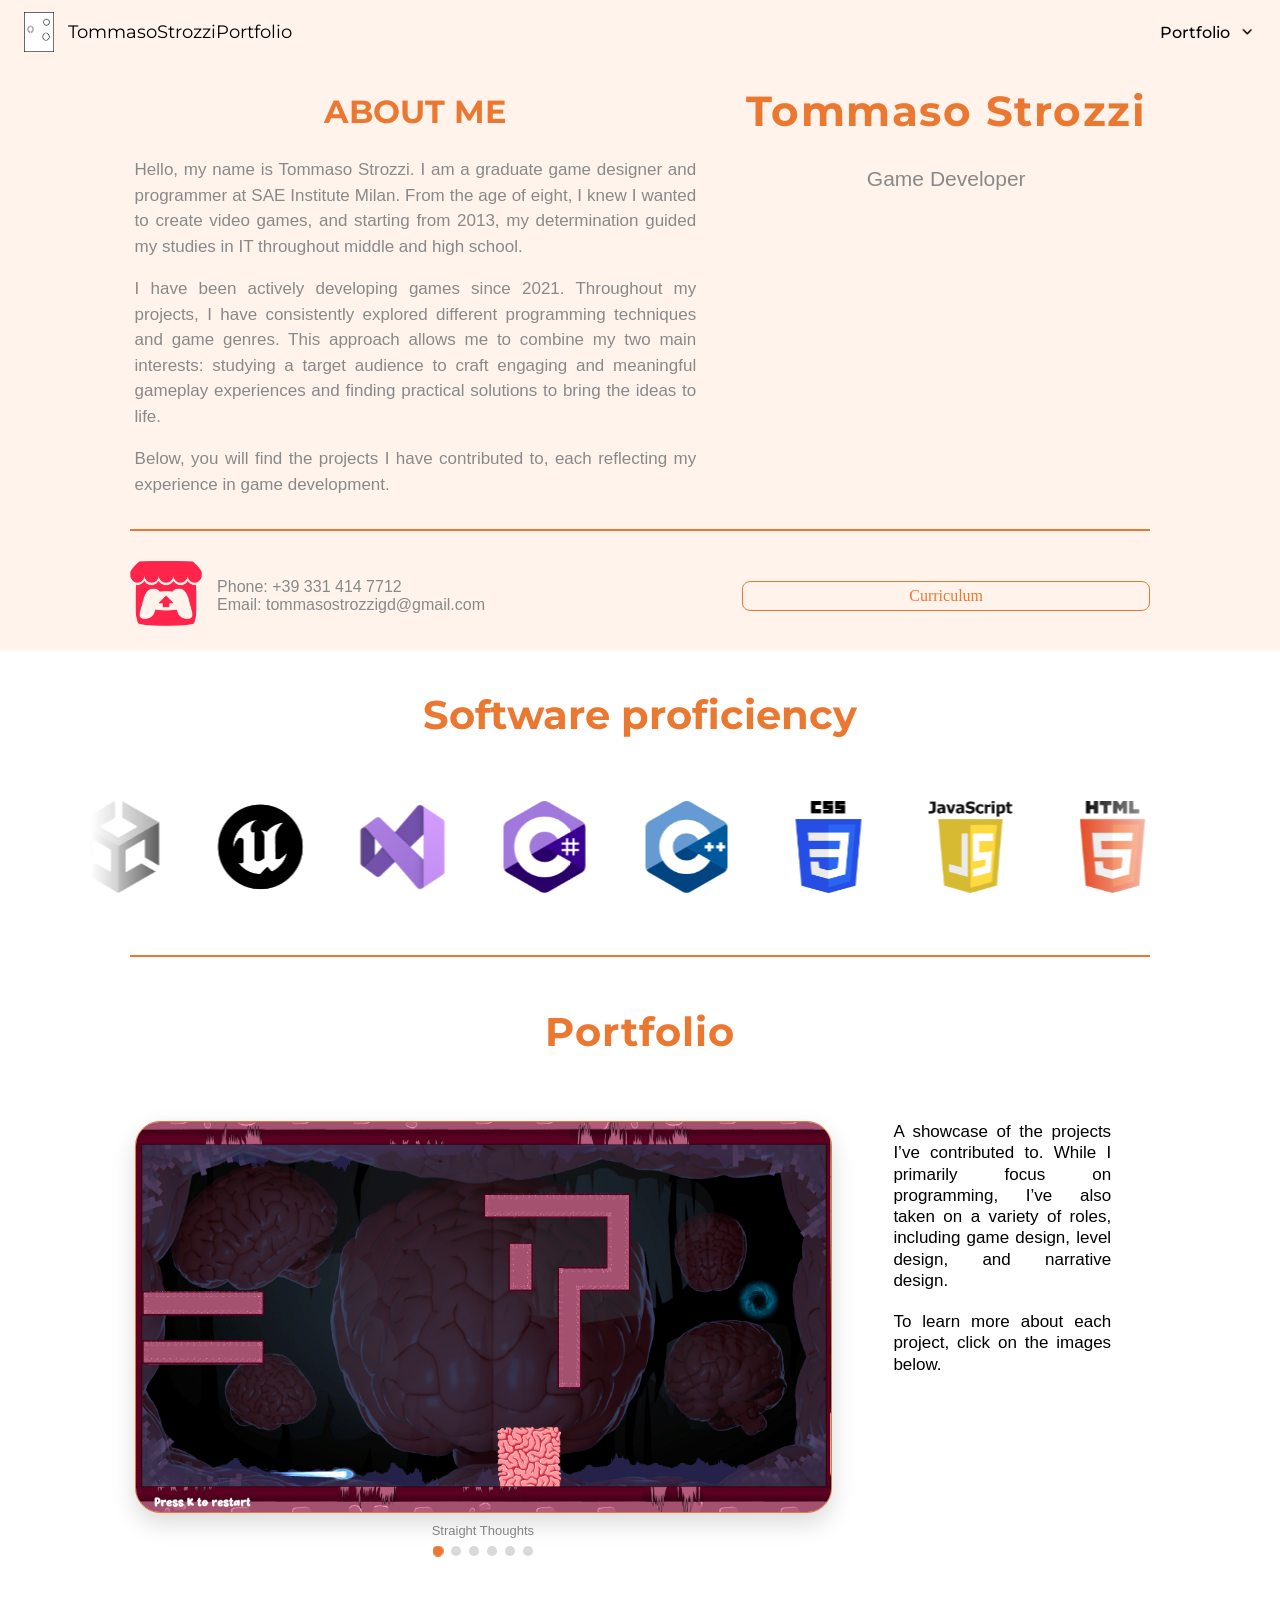
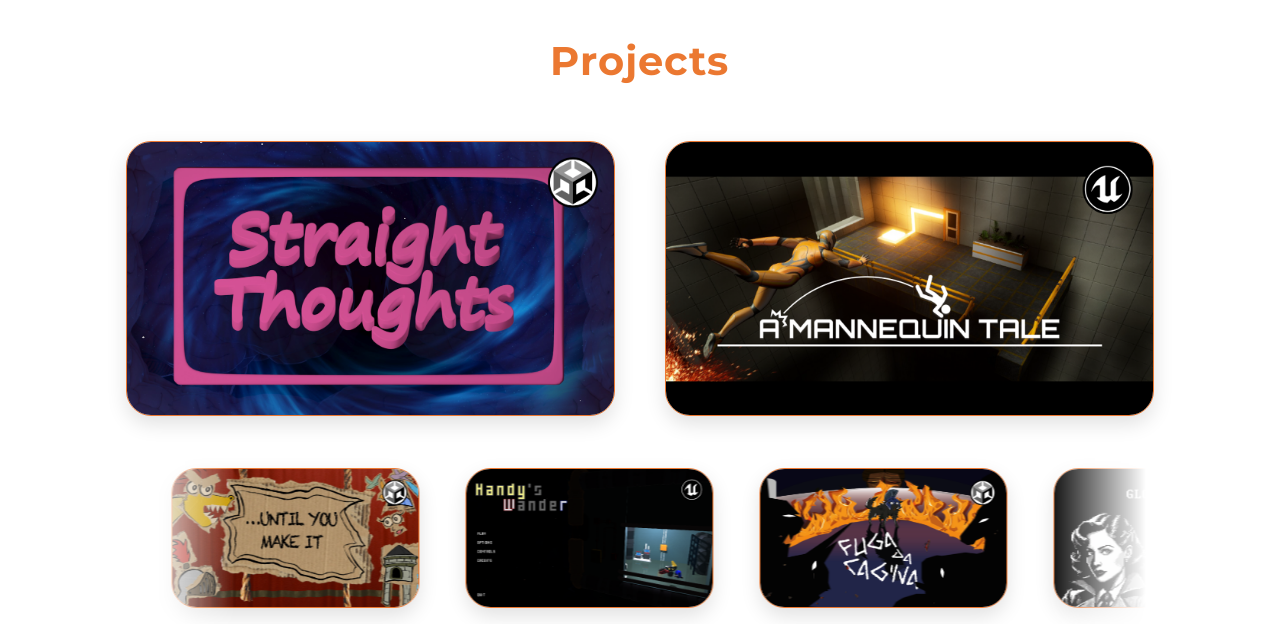
==== commit ab581769: "Project Fixes + card slider # Conflicts: #	js/script.js" ====
--- a/index.html
+++ b/index.html
@@ -161,14 +161,11 @@
                     </div>
                 </div>
             </section>
-            <hr>
         </div>
     </section>
-
-
-    <!-- CARD GRID (IL TUO CODICE) -->
     <section class="projects">
         <div class="container">
+            <h2>Projects</h2>
             <div class="card-grid">
                 <a href="straight-thoughts.html" class="card-wrapper" id="card1">
                     <div class="card">
@@ -183,35 +180,41 @@
                         <div class="overlay"><span>A Mannequin Tale</span></div>
                     </div>
                 </a>
-
-                <a href="until-you-make-it.html" class="card-wrapper" id="card3">
-                    <div class="card">
-                        <img src="img/hgKmGvb - Imgur.png">
-                        <div class="overlay"><span>...Until You Make It</span></div>
-                    </div>
-                </a>
-
-                <a href="handys-wander.html" class="card-wrapper" id="card4">
-                    <div class="card">
-                        <img src="img/h1tvdya - Imgur.png">
-                        <div class="overlay"><span>Handy's Wander</span></div>
-                    </div>
-                </a>
-
-                <a href="fuga-da-cagna.html" class="card-wrapper" id="card5">
-                    <div class="card">
-                        <img src="img/I3Fe5hu - Imgur.png">
-                        <div class="overlay"><span>Fuga Da Cag'Na</span></div>
-                    </div>
-                </a>
-
-                <a href="gloom-district.html" class="card-wrapper" id="card6">
-                    <div class="card">
-                        <img src="img/EGKHF50 - Imgur.png">
-                        <div class="overlay"><span>Gloom District</span></div>
-                    </div>
-                </a>
-            </div>
+            </div>
+
+            <div class="cards-slider" id="cardsSlider">
+                <div class="cards-track" id="cardsTrack">
+                    <a href="until-you-make-it.html" class="card-wrapper">
+                        <div class="card">
+                            <img src="img/hgKmGvb - Imgur.png">
+                            <div class="overlay"><span>...Until You Make It</span></div>
+                        </div>
+                    </a>
+
+                    <a href="handys-wander.html" class="card-wrapper">
+                        <div class="card">
+                            <img src="img/h1tvdya - Imgur.png">
+                            <div class="overlay"><span>Handy's Wander</span></div>
+                        </div>
+                    </a>
+
+                    <a href="fuga-da-cagna.html" class="card-wrapper">
+                        <div class="card">
+                            <img src="img/I3Fe5hu - Imgur.png">
+                            <div class="overlay"><span>Fuga Da Cag'Na</span></div>
+                        </div>
+                    </a>
+
+                    <a href="gloom-district.html" class="card-wrapper">
+                        <div class="card">
+                            <img src="img/EGKHF50 - Imgur.png">
+                            <div class="overlay"><span>Gloom District</span></div>
+                        </div>
+                    </a>
+
+                </div>
+            </div>
+
         </div>
     </section>
     <div id="carouselModal" class="carousel-modal">
--- a/css/style.css
+++ b/css/style.css
@@ -625,14 +625,27 @@
 }
 
 /* -------------------- CARD -------------------- */
+
+.projects h2 {
+    text-align: center;
+    color: #EB7831;
+    font-family: 'Montserrat', sans-serif;
+    font-size: 40px;
+    letter-spacing: 1px;
+    margin: 0;
+    padding: 0px 0 20px 0;
+}
+
 .card-wrapper {
     display: block;
     padding: 16px;
     text-decoration: none;
 }
+
 .card {
     position: relative;
     width: 100%;
+    aspect-ratio: 16 / 9;
     overflow: hidden;
     border-radius: 25px;
     border: 1px solid #EB7831;
@@ -642,22 +655,28 @@
     will-change: transform;
 }
 
-    .card:hover {
-        transform: translateY(-6px) scale(1.03);
-        box-shadow: 0 14px 30px rgba(0,0,0,0.18);
-    }
-
-    .card img {
-        width: 100%;
-        height: auto;
-        display: block;
-        transition: transform 0.4s ease, filter 0.4s ease;
-    }
-
-    .card:hover img {
-        transform: scale(1.08);
-        filter: brightness(0.85);
-    }
+    .card a {
+        -webkit-user-drag: none;
+        user-drag: none;
+    }
+
+.card:hover {
+    transform: translateY(-6px) scale(1.03);
+    box-shadow: 0 14px 30px rgba(0,0,0,0.18);
+}
+
+.card img {
+    width: 100%;
+    height: auto;
+    display: block;
+    transition: transform 0.4s ease, filter 0.4s ease;
+}
+
+.card:hover img {
+    transform: scale(1.08);
+    filter: brightness(0.85);
+}
+
 .overlay {
     position: absolute;
     inset: 0;
@@ -670,26 +689,91 @@
     text-align: center;
 }
 
-    .overlay span {
-        color: #EB7831;
-        font-size: 26px;
-        font-family: 'Montserrat', sans-serif;
-        font-weight: 700;
-        letter-spacing: clamp(1px, 0.35cqw, 2px);
-        line-height: 1.15;
-        text-transform: uppercase;
-        opacity: 0;
-        transition: opacity 0.4s ease;
-        text-align: center;
-    }
-
-    .card:hover .overlay {
-        background: rgba(255,243,236,0.9);
-    }
-
-        .card:hover .overlay span {
-            opacity: 1;
-        }
+.overlay span {
+    color: #EB7831;
+    font-size: 26px;
+    font-family: 'Montserrat', sans-serif;
+    font-weight: 700;
+    letter-spacing: clamp(1px, 0.35cqw, 2px);
+    line-height: 1.15;
+    text-transform: uppercase;
+    opacity: 0;
+    transition: opacity 0.4s ease;
+}
+
+.card:hover .overlay {
+    background: rgba(255,243,236,0.9);
+}
+
+.card:hover .overlay span {
+    opacity: 1;
+}
+
+/* SLIDER */
+.cards-slider {
+    width: 80%;
+    margin: 0 auto;
+    overflow: hidden;
+    position: relative;
+
+    -webkit-mask-image: linear-gradient(
+        to right,
+        transparent 0%,
+        black 10%,
+        black 90%,
+        transparent 100%
+    );
+    mask-image: linear-gradient(
+        to right,
+        transparent 0%,
+        black 10%,
+        black 90%,
+        transparent 100%
+    );
+
+    cursor: grab;
+}
+
+.cards-track {
+    display: flex;
+    gap: 24px;
+    align-items: stretch;
+    will-change: transform;
+
+}
+
+.card-wrapper {
+    flex: 0 0 300px;
+    transition: transform 0.35s ease, opacity 0.35s ease;
+}
+
+.cards-track.dragging {
+    cursor: grabbing;
+}
+
+.cards-slider .overlay span {
+    font-size: 18px;
+    letter-spacing: 0.5px;
+    line-height: 1.2;
+    padding: 0 10px;
+}
+
+/* RESPONSIVE */
+@media (max-width: 1910px) {
+    .card-wrapper { flex: 0 0 280px; }
+}
+
+@media (max-width: 1024px) {
+    .card-wrapper { flex: 0 0 230px; }
+}
+
+@media (max-width: 768px) {
+    .cards-slider { width: 92%; }
+    .cards-track { gap: 14px; }
+    .card-wrapper { flex: 0 0 80%; }
+}
+
+
 /* -------------------- GRID -------------------- */
 .card-grid {
     display: grid;
@@ -804,343 +888,353 @@
             text-align: center;
             padding: 0 12px;
         }
-}
-
-/* -------------------- TABLET -------------------- */
-@media (max-width: 1024px) {
-    .container {
-        width: 88%;
-        align-items: center;
-    }
-
-    .carousel-box {
-        width: 100%;
-    }
-
-    .hero {
-        gap: 30px;
-    }
-
-    .title h1 {
-        font-size: 40px;
-    }
-
-    .title p {
-        font-size: 22px;
-    }
-
-    .software-item {
-        width: 100px;
-        height: 100px;
-        padding: 12px;
-    }
-
-    .portfolio-content {
-        display: flex;
-        flex-direction: column;
-        width: 100%;
-        padding-left: 0;
-        padding-bottom: 30px;
-        gap: 20px;
-    }
-
-    .portfolio-text {
-        width: 100%;
-        align-items: center;
-    }
-
-        .portfolio-text p {
+
+    .cards-slider {
+        width: 92%;
+    }
+
+    .cards-track {
+        gap: 14px;
+    }
+
+    /* -------------------- TABLET -------------------- */
+    @media (max-width: 1024px) {
+        .container {
+            width: 88%;
+            align-items: center;
+        }
+
+        .carousel-box {
+            width: 100%;
+        }
+
+        .hero {
+            gap: 30px;
+        }
+
+        .title h1 {
+            font-size: 40px;
+        }
+
+        .title p {
+            font-size: 22px;
+        }
+
+        .software-item {
+            width: 100px;
+            height: 100px;
+            padding: 12px;
+        }
+
+        .portfolio-content {
+            display: flex;
+            flex-direction: column;
+            width: 100%;
+            padding-left: 0;
+            padding-bottom: 30px;
+            gap: 20px;
+        }
+
+        .portfolio-text {
+            width: 100%;
+            align-items: center;
+        }
+
+            .portfolio-text p {
+                text-align: center;
+            }
+
+        .card-grid {
+            grid-template-columns: repeat(2, 1fr);
+        }
+
+        #card1, #card2, #card3, #card4, #card5, #card6 {
+            grid-column: span 1;
+        }
+    }
+
+    /* -------------------- MOBILE -------------------- */
+    @media (max-width: 768px) {
+        html, body {
+            padding-top: 0;
+        }
+
+        body {
+            background: #FFF3EC;
+        }
+
+        .container {
+            width: 92%;
+        }
+
+        /* HEADER */
+        .header {
+            position: static;
+            flex-direction: column;
+            gap: 12px;
+            padding: 18px 16px 14px 16px;
             text-align: center;
         }
 
-    .card-grid {
-        grid-template-columns: repeat(2, 1fr);
-    }
-
-    #card1, #card2, #card3, #card4, #card5, #card6 {
-        grid-column: span 1;
-    }
-}
-
-/* -------------------- MOBILE -------------------- */
-@media (max-width: 768px) {
-    html, body {
-        padding-top: 0;
-    }
-
-    body {
-        background: #FFF3EC;
-    }
-
-    .container {
-        width: 92%;
-    }
-
-    /* HEADER */
-    .header {
-        position: static;
-        flex-direction: column;
-        gap: 12px;
-        padding: 18px 16px 14px 16px;
-        text-align: center;
-    }
-
-    .logo {
-        justify-content: center;
-        gap: 10px;
-        font-size: 17px;
-        flex-wrap: wrap;
-    }
-
-    .logo-img {
-        height: 34px;
-    }
-
-    .menu {
-        width: 100%;
-    }
-
-    .menu-title {
-        font-size: 16px;
-    }
-
-    .menu .dropdown {
-        position: static;
-        transform: none;
-        margin-top: 8px;
-        min-width: unset;
-        width: 100%;
-        border-radius: 12px;
-    }
-
-    /* HERO */
-    .hero {
-        display: flex;
-        flex-direction: column;
-        padding: 20px 0 0 0;
-        gap: 12px;
-    }
-
-    .title {
-        order: 1;
-        width: 100%;
-        padding: 0;
-        text-align: center;
-    }
+        .logo {
+            justify-content: center;
+            gap: 10px;
+            font-size: 17px;
+            flex-wrap: wrap;
+        }
+
+        .logo-img {
+            height: 34px;
+        }
+
+        .menu {
+            width: 100%;
+        }
+
+        .menu-title {
+            font-size: 16px;
+        }
+
+        .menu .dropdown {
+            position: static;
+            transform: none;
+            margin-top: 8px;
+            min-width: unset;
+            width: 100%;
+            border-radius: 12px;
+        }
+
+        /* HERO */
+        .hero {
+            display: flex;
+            flex-direction: column;
+            padding: 20px 0 0 0;
+            gap: 12px;
+        }
+
+        .title {
+            order: 1;
+            width: 100%;
+            padding: 0;
+            text-align: center;
+        }
+
+            .title h1 {
+                font-size: 34px;
+                line-height: 1.1;
+                letter-spacing: 1px;
+            }
+
+            .title p {
+                margin-top: 10px;
+                font-size: 20px;
+            }
+
+        .about {
+            order: 2;
+            width: 100%;
+            padding: 0;
+        }
+
+            .about h2 {
+                font-size: 26px;
+                margin-bottom: 14px;
+            }
+
+            .about p {
+                font-size: 15px;
+                line-height: 1.7;
+                text-align: left;
+            }
+
+        /* CONTACT */
+        .contact {
+            flex-direction: column;
+            align-items: center;
+            text-align: center;
+            gap: 18px;
+            padding: 18px 0 24px 0;
+        }
+
+        .info-wrapper {
+            flex-direction: column;
+            gap: 12px;
+        }
+
+        .extra-icon {
+            height: 72px;
+        }
+
+        .info {
+            text-align: center;
+        }
+
+            .info p {
+                font-size: 15px;
+                line-height: 1.6;
+            }
+
+        .btn {
+            width: 100%;
+            max-width: 280px;
+            padding: 12px 20px;
+            font-size: 16px;
+        }
+
+        /* SECTIONS */
+        .showcase-section,
+        .projects {
+            padding-top: 0;
+        }
+
+            .showcase-section h2,
+            .proficiency-wrapper h2,
+            .portfolio-preview h2 {
+                font-size: 28px;
+                padding: 24px 0 18px 0;
+                margin-bottom: 10px;
+            }
+
+        hr {
+            margin: 12px 0;
+        }
+
+        .software-item {
+            width: 82px;
+            height: 82px;
+            padding: 10px;
+            border-radius: 14px;
+        }
+
+        .software-track {
+            gap: 14px;
+        }
+
+        .software-item img {
+            width: 58px;
+            height: 58px;
+        }
+
+        .carousel-box {
+            width: 100%;
+        }
+
+        .carousel {
+            border-radius: 18px;
+        }
+
+        .carousel-caption {
+            font-size: 14px;
+            margin-top: 12px;
+        }
+
+        .carousel-dots {
+            margin-top: 10px;
+        }
+
+        .carousel-arrow {
+            width: 38px;
+            height: 38px;
+            font-size: 22px;
+        }
+
+            .carousel-arrow.prev {
+                left: 8px;
+            }
+
+            .carousel-arrow.next {
+                right: 8px;
+            }
+
+        .portfolio-text {
+            width: 100%;
+            align-items: center;
+        }
+
+            .portfolio-text p {
+                font-size: 16px;
+                line-height: 1.6;
+                text-align: left;
+                margin-bottom: 14px;
+            }
+
+        /* CARDS */
+        .card-grid {
+            grid-template-columns: 1fr;
+            gap: 18px;
+            padding: 10px 0 30px 0;
+        }
+
+        #card1, #card2, #card3, #card4, #card5, #card6 {
+            grid-column: auto;
+        }
+
+        .card {
+            border-radius: 18px;
+        }
+
+        .overlay span {
+            font-size: 20px;
+            letter-spacing: 1px;
+            text-align: center;
+            padding: 0 12px;
+        }
+
+        .card-wrapper {
+            flex: 0 0 85%;
+        }
+    }
+
+    /* -------------------- SMALL MOBILE -------------------- */
+    @media (max-width: 480px) {
+        .logo {
+            font-size: 15px;
+        }
 
         .title h1 {
-            font-size: 34px;
-            line-height: 1.1;
-            letter-spacing: 1px;
+            font-size: 29px;
         }
 
         .title p {
-            margin-top: 10px;
-            font-size: 20px;
-        }
-
-    .about {
-        order: 2;
-        width: 100%;
-        padding: 0;
-    }
-
-        .about h2 {
-            font-size: 26px;
-            margin-bottom: 14px;
-        }
-
-        .about p {
-            font-size: 15px;
-            line-height: 1.7;
-            text-align: left;
-        }
-
-    /* CONTACT */
-    .contact {
-        flex-direction: column;
-        align-items: center;
-        text-align: center;
-        gap: 18px;
-        padding: 18px 0 24px 0;
-    }
-
-    .info-wrapper {
-        flex-direction: column;
-        gap: 12px;
-    }
-
-    .extra-icon {
-        height: 72px;
-    }
-
-    .info {
-        text-align: center;
-    }
-
-        .info p {
-            font-size: 15px;
-            line-height: 1.6;
-        }
-
-    .btn {
-        width: 100%;
-        max-width: 280px;
-        padding: 12px 20px;
-        font-size: 16px;
-    }
-
-    /* SECTIONS */
-    .showcase-section,
-    .projects {
-        padding-top: 0;
-    }
-
+            font-size: 18px;
+        }
+
+        .about h2,
         .showcase-section h2,
         .proficiency-wrapper h2,
         .portfolio-preview h2 {
-            font-size: 28px;
-            padding: 24px 0 18px 0;
-            margin-bottom: 10px;
-        }
-
-    hr {
-        margin: 12px 0;
-    }
-
-    .software-item {
-        width: 82px;
-        height: 82px;
-        padding: 10px;
-        border-radius: 14px;
-    }
-
-    .software-track {
-        gap: 14px;
-    }
-
-    .software-item img {
-        width: 58px;
-        height: 58px;
-    }
-
-    .carousel-box {
-        width: 100%;
-    }
-
-    .carousel {
-        border-radius: 18px;
-    }
-
-    .carousel-caption {
-        font-size: 14px;
-        margin-top: 12px;
-    }
-
-    .carousel-dots {
-        margin-top: 10px;
-    }
-
-    .carousel-arrow {
-        width: 38px;
-        height: 38px;
-        font-size: 22px;
-    }
-
-        .carousel-arrow.prev {
-            left: 8px;
-        }
-
-        .carousel-arrow.next {
-            right: 8px;
-        }
-
-    .portfolio-text {
-        width: 100%;
-        align-items: center;
-    }
-
-        .portfolio-text p {
-            font-size: 16px;
-            line-height: 1.6;
-            text-align: left;
-            margin-bottom: 14px;
-        }
-
-    /* CARDS */
-    .card-grid {
-        grid-template-columns: 1fr;
-        gap: 18px;
-        padding: 10px 0 30px 0;
-    }
-
-    #card1, #card2, #card3, #card4, #card5, #card6 {
-        grid-column: auto;
-    }
-
-    .card {
-        border-radius: 18px;
-    }
-
-    .overlay span {
-        font-size: 20px;
-        letter-spacing: 1px;
-        text-align: center;
-        padding: 0 12px;
-    }
-
-}
-
-/* -------------------- SMALL MOBILE -------------------- */
-@media (max-width: 480px) {
-    .logo {
-        font-size: 15px;
-    }
-
-    .title h1 {
-        font-size: 29px;
-    }
-
-    .title p {
-        font-size: 18px;
-    }
-
-    .about h2,
-    .showcase-section h2,
-    .proficiency-wrapper h2,
-    .portfolio-preview h2 {
-        font-size: 24px;
-    }
-
-    .about p,
-    .portfolio-text p,
-    .info p {
-        font-size: 14px;
-    }
-
-    .software-item {
-        width: 72px;
-        height: 72px;
-        padding: 8px;
-    }
-    
-    .software-item img {
-        width: 54px;
-        height: 54px;
-    }
-
-    .carousel-arrow {
-        width: 34px;
-        height: 34px;
-        font-size: 20px;
-    }
-
-    .btn {
-        font-size: 15px;
-    }
-
-    .overlay span {
-        font-size: 18px;
-    }
-
-}
+            font-size: 24px;
+        }
+
+        .about p,
+        .portfolio-text p,
+        .info p {
+            font-size: 14px;
+        }
+
+        .software-item {
+            width: 72px;
+            height: 72px;
+            padding: 8px;
+        }
+
+            .software-item img {
+                width: 54px;
+                height: 54px;
+            }
+
+        .carousel-arrow {
+            width: 34px;
+            height: 34px;
+            font-size: 20px;
+        }
+
+        .btn {
+            font-size: 15px;
+        }
+
+        .overlay span {
+            font-size: 18px;
+        }
+    }
+}
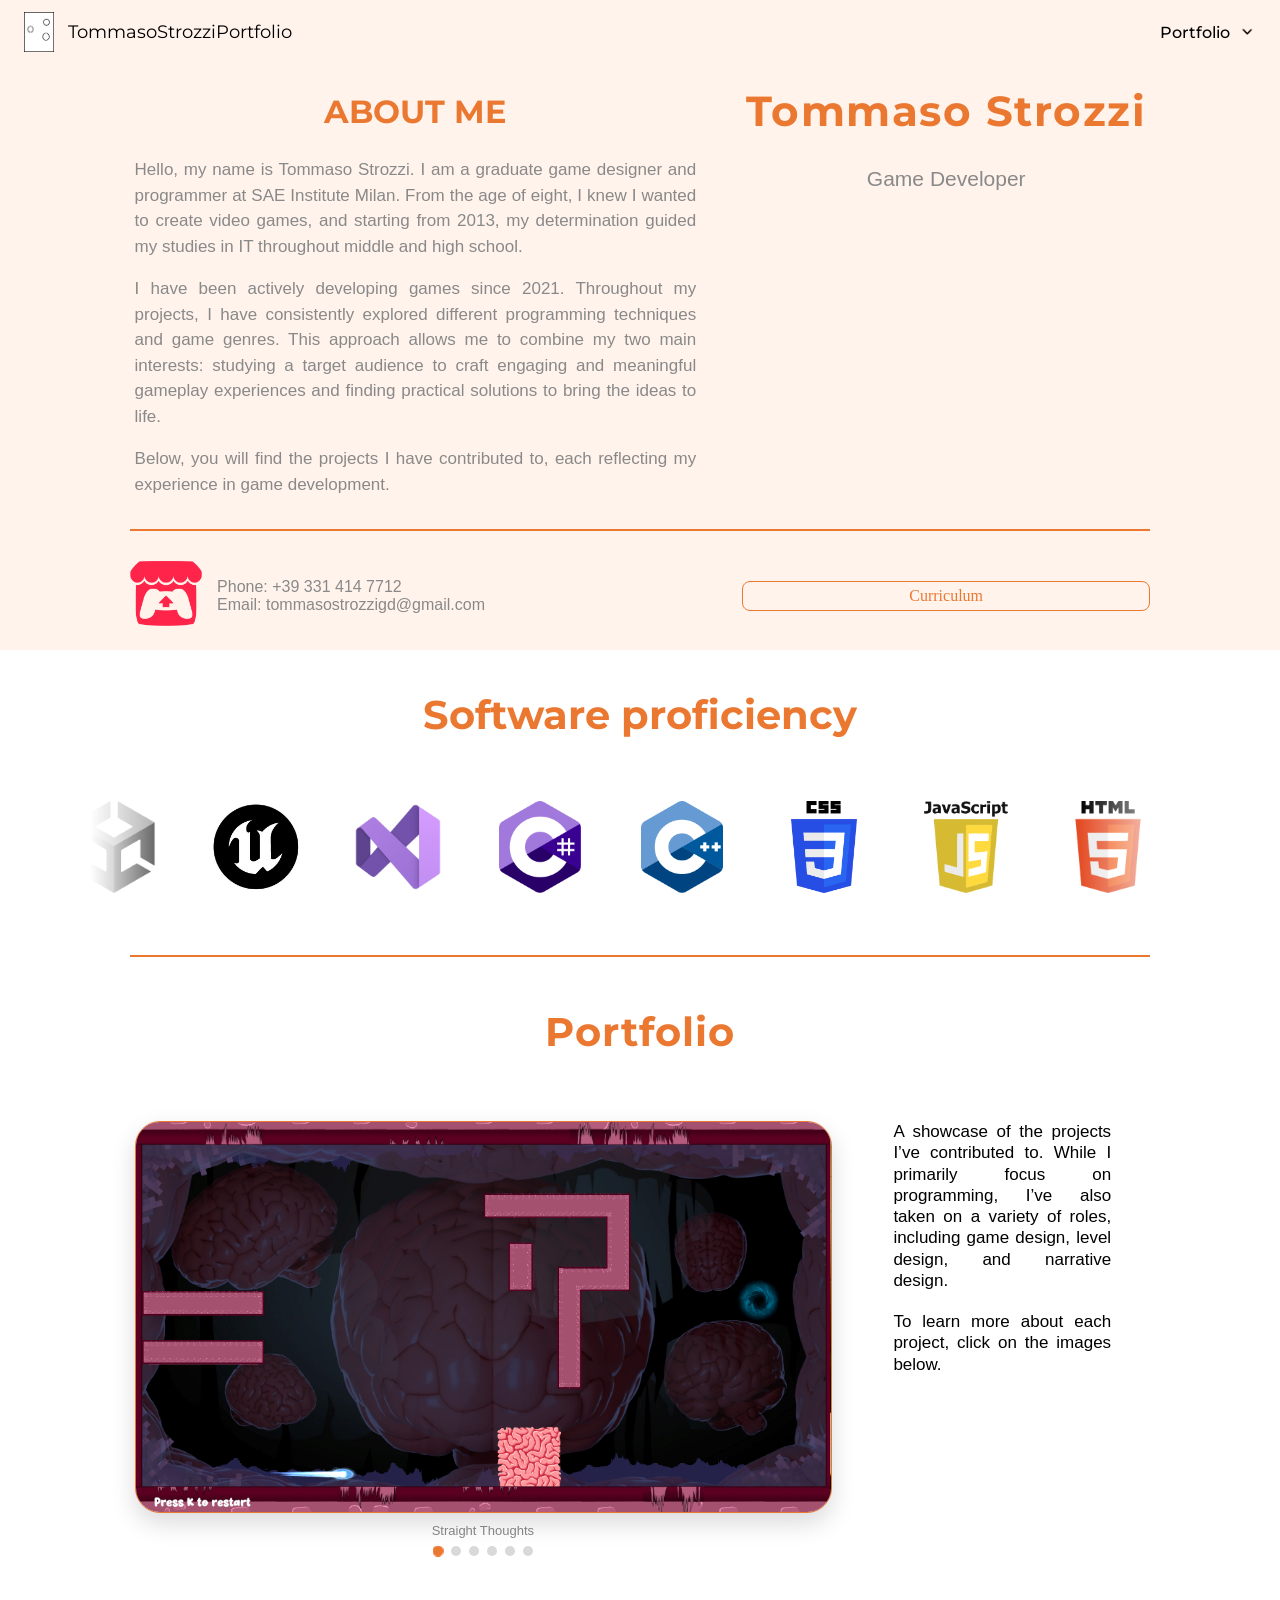
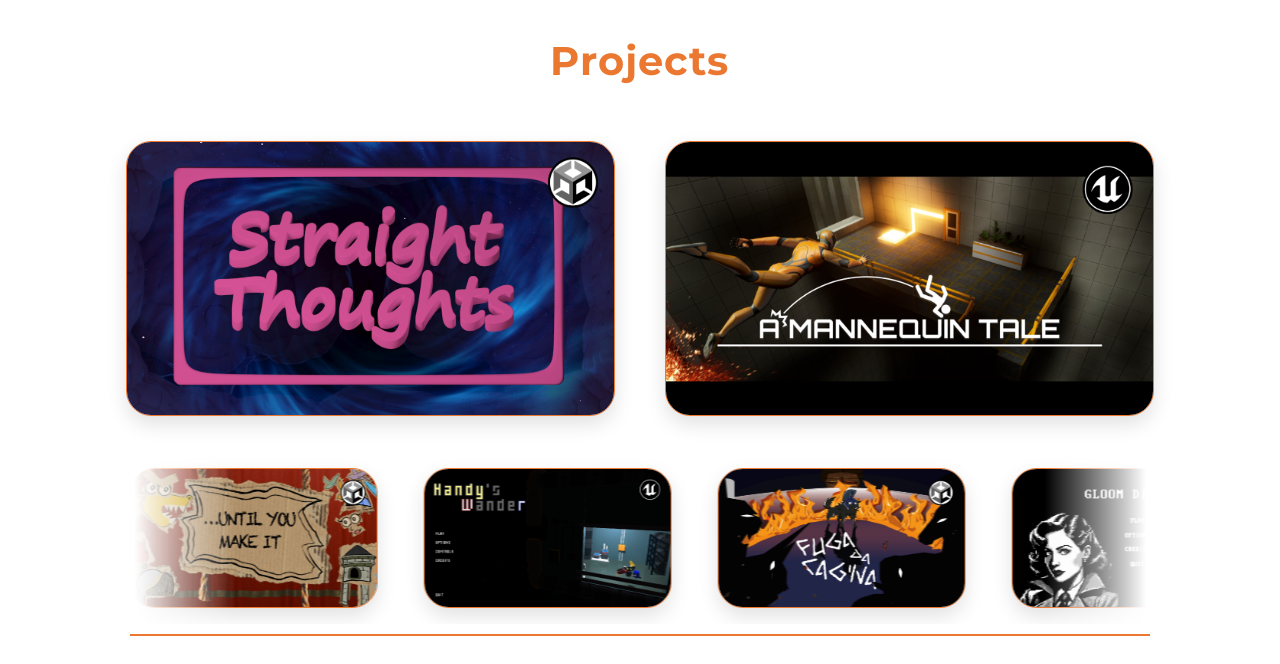
==== commit 9dbba843: "small fix" ====
--- a/index.html
+++ b/index.html
@@ -214,7 +214,8 @@
 
                 </div>
             </div>
-
+            <hr>
+            <br />
         </div>
     </section>
     <div id="carouselModal" class="carousel-modal">
--- a/css/style.css
+++ b/css/style.css
@@ -660,22 +660,22 @@
         user-drag: none;
     }
 
-.card:hover {
-    transform: translateY(-6px) scale(1.03);
-    box-shadow: 0 14px 30px rgba(0,0,0,0.18);
-}
-
-.card img {
-    width: 100%;
-    height: auto;
-    display: block;
-    transition: transform 0.4s ease, filter 0.4s ease;
-}
-
-.card:hover img {
-    transform: scale(1.08);
-    filter: brightness(0.85);
-}
+    .card:hover {
+        transform: translateY(-6px) scale(1.03);
+        box-shadow: 0 14px 30px rgba(0,0,0,0.18);
+    }
+
+    .card img {
+        width: 100%;
+        height: auto;
+        display: block;
+        transition: transform 0.4s ease, filter 0.4s ease;
+    }
+
+    .card:hover img {
+        transform: scale(1.08);
+        filter: brightness(0.85);
+    }
 
 .overlay {
     position: absolute;
@@ -689,49 +689,40 @@
     text-align: center;
 }
 
-.overlay span {
-    color: #EB7831;
-    font-size: 26px;
-    font-family: 'Montserrat', sans-serif;
-    font-weight: 700;
-    letter-spacing: clamp(1px, 0.35cqw, 2px);
-    line-height: 1.15;
-    text-transform: uppercase;
-    opacity: 0;
-    transition: opacity 0.4s ease;
-}
+    .overlay span {
+        color: #EB7831;
+        font-size: 26px;
+        font-family: 'Montserrat', sans-serif;
+        font-weight: 700;
+        letter-spacing: clamp(1px, 0.35cqw, 2px);
+        line-height: 1.15;
+        text-transform: uppercase;
+        opacity: 0;
+        transition: opacity 0.4s ease;
+    }
 
 .card:hover .overlay {
     background: rgba(255,243,236,0.9);
 }
 
-.card:hover .overlay span {
-    opacity: 1;
-}
-
-/* SLIDER */
+    .card:hover .overlay span {
+        opacity: 1;
+    }
+
+/* =========================
+   SLIDER
+========================= */
+
 .cards-slider {
     width: 80%;
     margin: 0 auto;
     overflow: hidden;
     position: relative;
-
-    -webkit-mask-image: linear-gradient(
-        to right,
-        transparent 0%,
-        black 10%,
-        black 90%,
-        transparent 100%
-    );
-    mask-image: linear-gradient(
-        to right,
-        transparent 0%,
-        black 10%,
-        black 90%,
-        transparent 100%
-    );
-
+    -webkit-mask-image: linear-gradient( to right, transparent 0%, black 10%, black 90%, transparent 100% );
+    mask-image: linear-gradient( to right, transparent 0%, black 10%, black 90%, transparent 100% );
     cursor: grab;
+    /* 🔥 FIX IMPORTANTISSIMO */
+    touch-action: pan-y; /* permette scroll verticale ma non rompe drag orizzontale */
 }
 
 .cards-track {
@@ -739,16 +730,18 @@
     gap: 24px;
     align-items: stretch;
     will-change: transform;
-
-}
+    /* 🔥 FIX: evita selezione testo/immagini durante drag */
+    user-select: none;
+    -webkit-user-select: none;
+}
+
+    .cards-track.dragging {
+        cursor: grabbing;
+    }
 
 .card-wrapper {
     flex: 0 0 300px;
     transition: transform 0.35s ease, opacity 0.35s ease;
-}
-
-.cards-track.dragging {
-    cursor: grabbing;
 }
 
 .cards-slider .overlay span {
@@ -758,21 +751,65 @@
     padding: 0 10px;
 }
 
+/* 🔥 FIX: evita blocco click da overlay */
+.overlay {
+    pointer-events: none;
+}
+
+/* 🔥 BLOCCA DRAG NATIVO IMMAGINI */
+.cards-track img {
+    -webkit-user-drag: none;
+    user-select: none;
+    pointer-events: none;
+}
+
+.card-wrapper,
+.card-wrapper a,
+.card {
+    -webkit-user-drag: none;
+    user-select: none;
+}
+
+    /* 🔥 blocca drag nativo su link */
+    .card-wrapper a {
+        pointer-events: auto;
+    }
+    .cards-track {
+    touch-action: pan-y;
+    pointer-events: auto;
+}
+
+.card-wrapper a {
+    position: relative;
+    z-index: 2;
+}
+
 /* RESPONSIVE */
 @media (max-width: 1910px) {
-    .card-wrapper { flex: 0 0 280px; }
+    .card-wrapper {
+        flex: 0 0 280px;
+    }
 }
 
 @media (max-width: 1024px) {
-    .card-wrapper { flex: 0 0 230px; }
+    .card-wrapper {
+        flex: 0 0 230px;
+    }
 }
 
 @media (max-width: 768px) {
-    .cards-slider { width: 92%; }
-    .cards-track { gap: 14px; }
-    .card-wrapper { flex: 0 0 80%; }
-}
-
+    .cards-slider {
+        width: 92%;
+    }
+
+    .cards-track {
+        gap: 14px;
+    }
+
+    .card-wrapper {
+        flex: 0 0 80%;
+    }
+}
 
 /* -------------------- GRID -------------------- */
 .card-grid {
